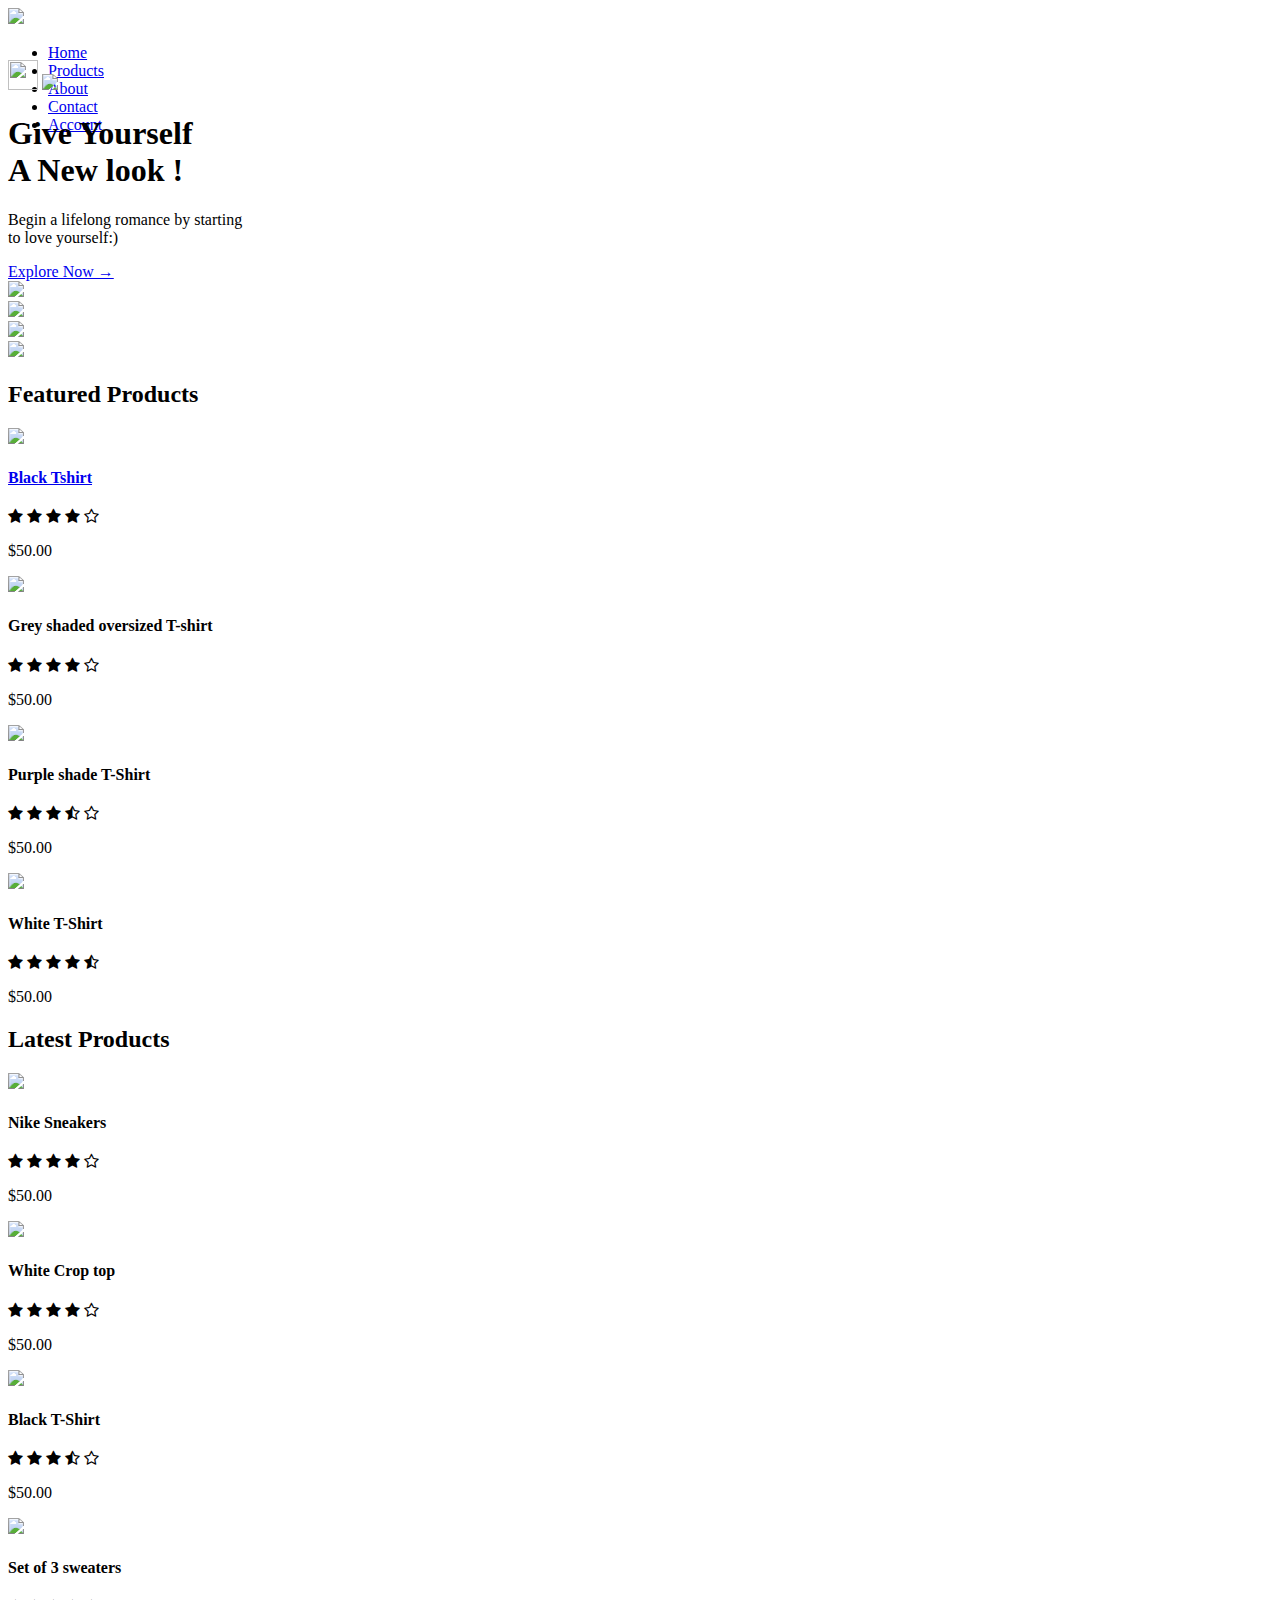
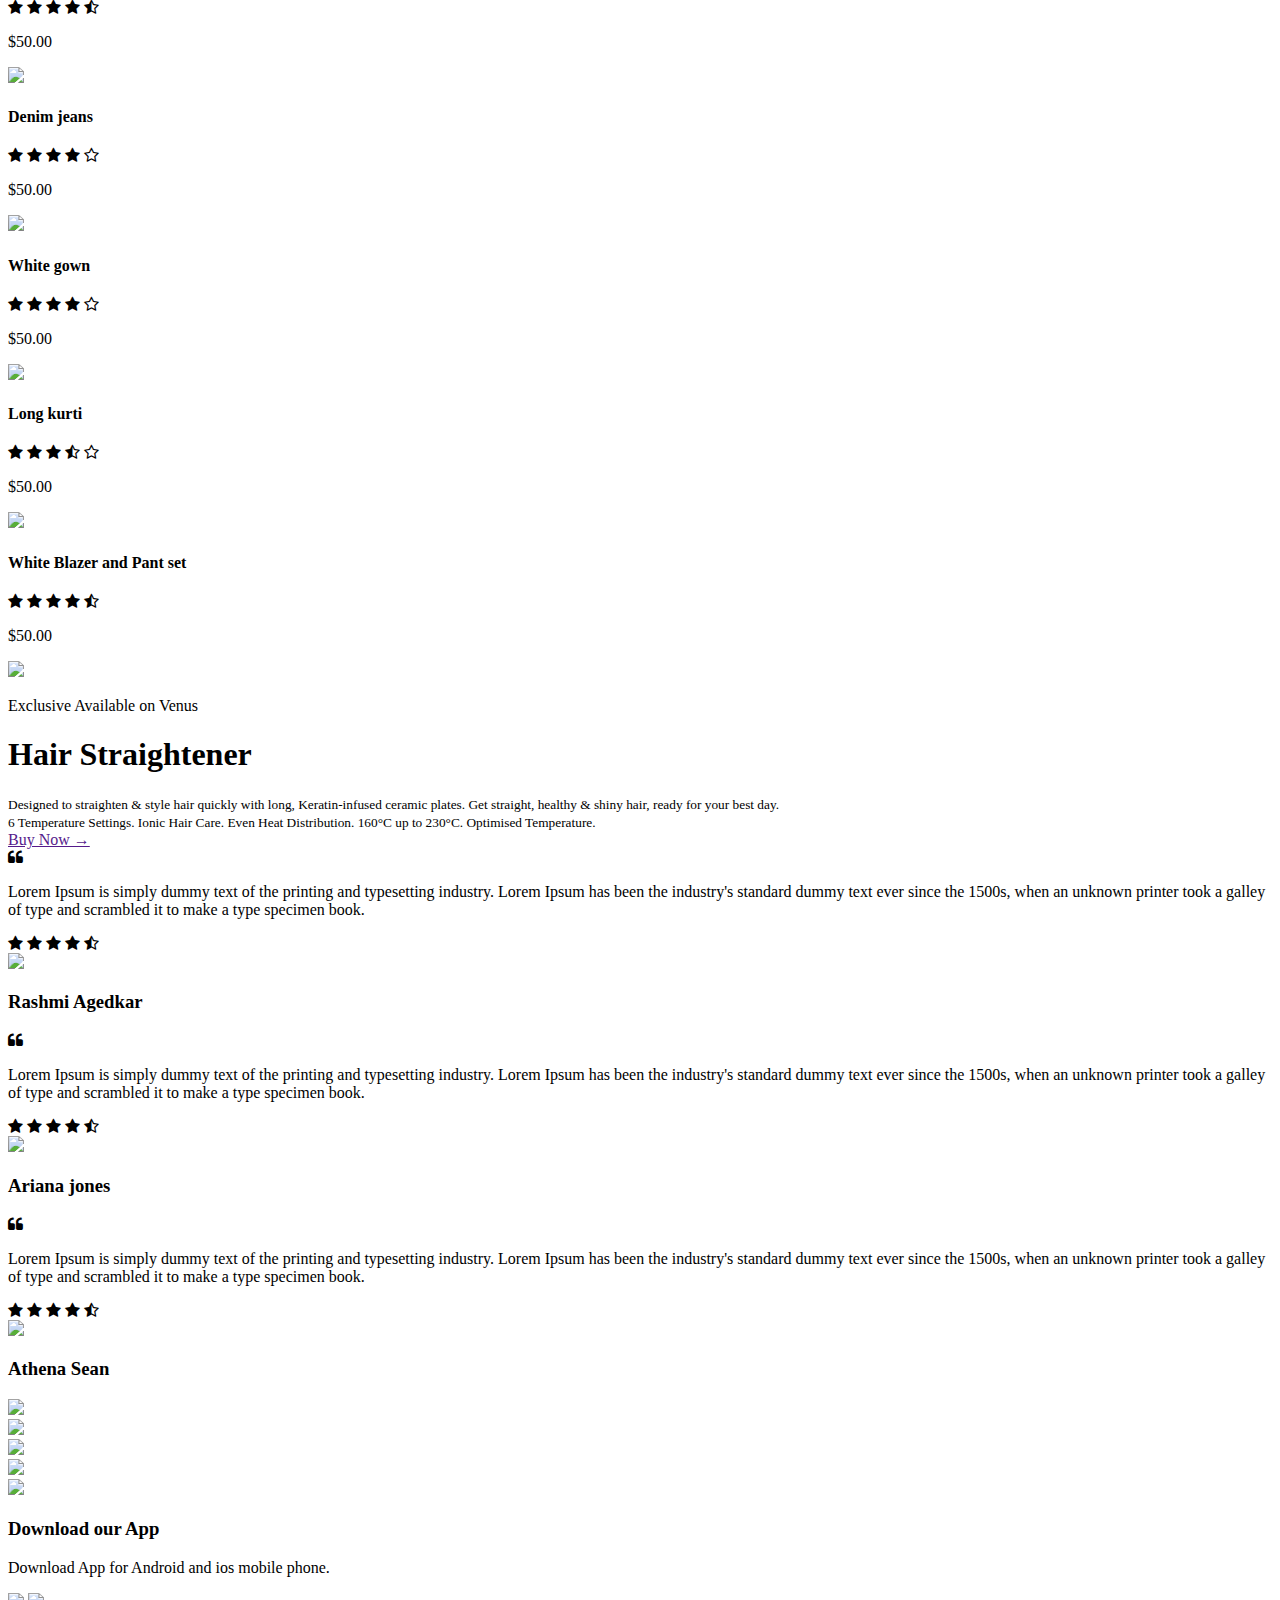
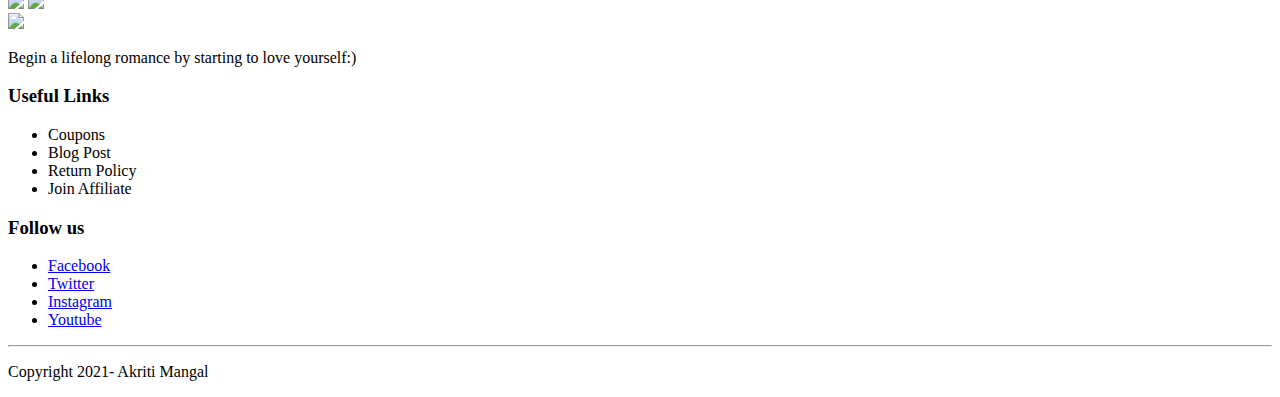
==== index.html @ b53c269f "initial commit" ====
<!DOCTYPE html>
<html lang="en">

<head>
    <meta charset="UTF-8">
    <meta name="viewport" content="width=device-width, initial-scale=1.0">
    <title>VENUS</title>
    <link rel="stylesheet" href="D:\PRO1\style.css">
    <link href="https://fonts.googleapis.com/css2?family=Poppins:wght@300;400;500;600;700&display=swap" rel="stylesheet">
    <link rel="stylesheet" href="https://stackpath.bootstrapcdn.com/font-awesome/4.7.0/css/font-awesome.min.css">
</head>

<body>
    <!-- header section start -->
    <div class="header">
        <div class="container">
            <div class="navbar">
                <div class="logo">
                    <a href="D:\PRO1\index.html"><img src="D:\PRO1\images\logo.png" width="125px"></a>
                </div>
                <nav>
                    <ul id="MenuItems">
                        <li><a href="D:\PRO1\index.html">Home</a></li>
                        <li><a href="D:\PRO1\products.html">Products</a></li>
                        <li><a href="D:\PRO1\about.html">About</a></li>
                        <li><a href="D:\PRO1\contact.html">Contact</a></li>
                        <li><a href="D:\PRO1\account.html">Account</a></li>
                    </ul>
                </nav>
                <a href="D:\PRO1\cart.html"><img src="D:\PRO1\images\cart.png" width="30px" height="30px"></a>
                <img src="D:\PRO1\images\menu.png" class="menu-icon" onclick="menutoggle()">

            </div>

            <div class="row">
                <div class="col-2">
                    <h1>Give Yourself<br>A New look !</h1>
                    <p>Begin a lifelong romance by starting<br> to love yourself:)</p>
                    <a href="D:\PRO1\products.html" class="btn">Explore Now &#8594;</a>
                </div>
                <div class="col-2">
                    <img src="D:\PRO1\images\image1.png">
                </div>
            </div>
        </div>
    </div>

    <!-------------------- featured categories ---------------->
    <div class="categories">
        <div class="small-container">
            <div class="row">
                <div class="col-3">
                    <img src="D:\PRO1\images\cat1.jfif">
                </div>
                <div class="col-3">
                    <img src="D:\PRO1\images\cat2.jfif">
                </div>
                <div class="col-3">
                    <img src="D:\PRO1\images\cat4.png">
                </div>
            </div>
        </div>
    </div>

    <!-------------------- featured products ---------------->
    <div class="small-container">
        <h2 class="title">Featured Products</h2>
        <div class="row">
            <div class="col-4">
                <a href="D:\PRO1\products-details.html"><img src="D:\PRO1\images\pro1.jfif"></a>
                <a href="D:\PRO1\products-details.html">
                    <h4>Black Tshirt </h4>
                </a>
                <div class="rating">
                    <i class="fa fa-star"></i>
                    <i class="fa fa-star"></i>
                    <i class="fa fa-star"></i>
                    <i class="fa fa-star"></i>
                    <i class="fa fa-star-o"></i>
                </div>
                <p>$50.00</p>
            </div>

            <div class="col-4">
                <img src="D:\PRO1\images\pro2.jfif">
                <h4>Grey shaded oversized T-shirt</h4>
                <div class="rating">
                    <i class="fa fa-star"></i>
                    <i class="fa fa-star"></i>
                    <i class="fa fa-star"></i>
                    <i class="fa fa-star"></i>
                    <i class="fa fa-star-o"></i>
                </div>
                <p>$50.00</p>
            </div>

            <div class="col-4">
                <img src="D:\PRO1\images\pro3.jpg">
                <h4>Purple shade T-Shirt</h4>
                <div class="rating">
                    <i class="fa fa-star"></i>
                    <i class="fa fa-star"></i>
                    <i class="fa fa-star"></i>
                    <i class="fa fa-star-half-o"></i>
                    <i class="fa fa-star-o"></i>
                </div>
                <p>$50.00</p>
            </div>

            <div class="col-4">
                <img src="D:\PRO1\images\pro4.jfif">
                <h4>White T-Shirt</h4>
                <div class="rating">
                    <i class="fa fa-star"></i>
                    <i class="fa fa-star"></i>
                    <i class="fa fa-star"></i>
                    <i class="fa fa-star"></i>
                    <i class="fa fa-star-half-o"></i>
                </div>
                <p>$50.00</p>
            </div>
        </div>

        <h2 class="title">Latest Products</h2>
        <div class="row">
            <div class="col-4">
                <img src="D:\PRO1\images\pro5.jfif">
                <h4>Nike Sneakers</h4>
                <div class="rating">
                    <i class="fa fa-star"></i>
                    <i class="fa fa-star"></i>
                    <i class="fa fa-star"></i>
                    <i class="fa fa-star"></i>
                    <i class="fa fa-star-o"></i>
                </div>
                <p>$50.00</p>
            </div>

            <div class="col-4">
                <img src="D:\PRO1\images\pro6.jfif">
                <h4>White Crop top</h4>
                <div class="rating">
                    <i class="fa fa-star"></i>
                    <i class="fa fa-star"></i>
                    <i class="fa fa-star"></i>
                    <i class="fa fa-star"></i>
                    <i class="fa fa-star-o"></i>
                </div>
                <p>$50.00</p>
            </div>

            <div class="col-4">
                <img src="D:\PRO1\images\pro7.jfif">
                <h4>Black T-Shirt</h4>
                <div class="rating">
                    <i class="fa fa-star"></i>
                    <i class="fa fa-star"></i>
                    <i class="fa fa-star"></i>
                    <i class="fa fa-star-half-o"></i>
                    <i class="fa fa-star-o"></i>
                </div>
                <p>$50.00</p>
            </div>

            <div class="col-4">
                <img src="D:\PRO1\images\pro12.jpg">
                <h4>Set of 3 sweaters</h4>

                <div class="rating">
                    <i class="fa fa-star"></i>
                    <i class="fa fa-star"></i>
                    <i class="fa fa-star"></i>
                    <i class="fa fa-star"></i>
                    <i class="fa fa-star-half-o"></i>
                </div>
                <p>$50.00</p>
            </div>
        </div>
        <div class="row">
            <div class="col-4">
                <img src="D:\PRO1\images\pro9.jfif">
                <h4>Denim jeans</h4>
                <div class="rating">
                    <i class="fa fa-star"></i>
                    <i class="fa fa-star"></i>
                    <i class="fa fa-star"></i>
                    <i class="fa fa-star"></i>
                    <i class="fa fa-star-o"></i>
                </div>
                <p>$50.00</p>
            </div>

            <div class="col-4">
                <img src="D:\PRO1\images\pro10.jfif">
                <h4>White gown</h4>
                <div class="rating">
                    <i class="fa fa-star"></i>
                    <i class="fa fa-star"></i>
                    <i class="fa fa-star"></i>
                    <i class="fa fa-star"></i>
                    <i class="fa fa-star-o"></i>
                </div>
                <p>$50.00</p>
            </div>

            <div class="col-4">
                <img src="D:\PRO1\images\pro11.png">
                <h4>Long kurti</h4>
                <div class="rating">
                    <i class="fa fa-star"></i>
                    <i class="fa fa-star"></i>
                    <i class="fa fa-star"></i>
                    <i class="fa fa-star-half-o"></i>
                    <i class="fa fa-star-o"></i>
                </div>
                <p>$50.00</p>
            </div>

            <div class="col-4">
                <img src="D:\PRO1\images\pro8.jfif">
                <h4>White Blazer and Pant set</h4>

                <div class="rating">
                    <i class="fa fa-star"></i>
                    <i class="fa fa-star"></i>
                    <i class="fa fa-star"></i>
                    <i class="fa fa-star"></i>
                    <i class="fa fa-star-half-o"></i>
                </div>
                <p>$50.00</p>
            </div>
        </div>

    </div>

    <!-- -------------offer----------- -->
    <div class="offer">
        <div class="small-container">
            <div class="row">
                <div class="col-2">
                    <img src="D:\PRO1\images\exclusive.jfif" class="offer-img">
                </div>
                <div class="col-2">
                    <p>Exclusive Available on Venus</p>
                    <h1>Hair Straightener </h1>
                    <small>Designed to straighten & style hair quickly with long, Keratin-infused ceramic plates. Get straight, healthy & shiny hair, ready for your best day.<br> 6 Temperature Settings. Ionic Hair Care. Even Heat Distribution. 160°C up to 230°C. Optimised Temperature.</small>
                    <br>
                    <a href="" class="btn">Buy Now &#8594;</a>
                </div>
            </div>
        </div>
    </div>

    <!-- -------------- testimonial -------------  -->
    <div class="testimonial">
        <div class="small-container">
            <div class="row">
                <div class="col-3">
                    <i class="fa fa-quote-left"></i>
                    <p>Lorem Ipsum is simply dummy text of the printing and typesetting industry. Lorem Ipsum has been the industry's standard dummy text ever since the 1500s, when an unknown printer took a galley of type and scrambled it to make a type
                        specimen book.</p>
                    <div class="rating">
                        <i class="fa fa-star"></i>
                        <i class="fa fa-star"></i>
                        <i class="fa fa-star"></i>
                        <i class="fa fa-star"></i>
                        <i class="fa fa-star-half-o"></i>
                    </div>
                    <img src="D:\PRO1\images\user-1.jpg">
                    <h3>Rashmi Agedkar</h3>
                </div>

                <div class="col-3">
                    <i class="fa fa-quote-left"></i>
                    <p>Lorem Ipsum is simply dummy text of the printing and typesetting industry. Lorem Ipsum has been the industry's standard dummy text ever since the 1500s, when an unknown printer took a galley of type and scrambled it to make a type
                        specimen book.</p>
                    <div class="rating">
                        <i class="fa fa-star"></i>
                        <i class="fa fa-star"></i>
                        <i class="fa fa-star"></i>
                        <i class="fa fa-star"></i>
                        <i class="fa fa-star-half-o"></i>
                    </div>
                    <img src="D:\PRO1\images\user-2.jpg">
                    <h3>Ariana jones</h3>
                </div>

                <div class="col-3">
                    <i class="fa fa-quote-left"></i>
                    <p>Lorem Ipsum is simply dummy text of the printing and typesetting industry. Lorem Ipsum has been the industry's standard dummy text ever since the 1500s, when an unknown printer took a galley of type and scrambled it to make a type
                        specimen book.</p>
                    <div class="rating">
                        <i class="fa fa-star"></i>
                        <i class="fa fa-star"></i>
                        <i class="fa fa-star"></i>
                        <i class="fa fa-star"></i>
                        <i class="fa fa-star-half-o"></i>
                    </div>
                    <img src="D:\PRO1\images\user-3.jpg">
                    <h3>Athena Sean </h3>
                </div>

            </div>
        </div>
    </div>

    <!-- -------------- brands --------------  -->
    <div class="brands">
        <div class="small-container">
            <div class="row">
                <div class="col-5">
                    <img src="D:\PRO1\images\fendi.png">
                </div>
                <div class="col-5">
                    <img src="D:\PRO1\images\gucci.png">
                </div>
                <div class="col-5">
                    <img src="D:\PRO1\images\versace.png">
                </div>
                <div class="col-5">
                    <img src="D:\PRO1\images\nike.png">
                </div>
                <div class="col-5">
                    <img src="D:\PRO1\images\khaadi.png">
                </div>
            </div>
        </div>
    </div>

    <!-- ------------------ footer ----------------  -->
    <div class="footer">
        <div class="container">
            <div class="row">
                <div class="footer-col-1">
                    <h3>Download our App</h3>
                    <p>Download App for Android and ios mobile phone.</p>
                    <div class="app-logo">
                        <a href="https://play.google.com/store"><img src="D:\PRO1\images\play-store.png"></a>
                        <a href="https://www.apple.com/in/app-store/"><img src="D:\PRO1\images\app-store.png"></a>
                    </div>
                </div>
                <div class="footer-col-2">
                    <img src="D:\PRO1\images\logo.png">
                    <p>Begin a lifelong romance by starting to love yourself:)</p>
                </div>
                <div class="footer-col-3">
                    <h3>Useful Links</h3>
                    <ul>
                        <li>Coupons</li>
                        <li>Blog Post</li>
                        <li>Return Policy</li>
                        <li>Join Affiliate</li>
                    </ul>
                </div>
                <div class="footer-col-4">
                    <h3>Follow us</h3>
                    <ul>
                        <li><a href="https://www.facebook.com/">Facebook</a></li>
                        <li><a href="https://twitter.com/">Twitter</a></li>
                        <li><a href=" https://www.instagram.com/?hl=en">Instagram</a></li>
                        <li><a href="https://www.youtube.com/">Youtube</a></li>
                    </ul>
                </div>
            </div>
            <hr>
            <p class="copyright"> Copyright 2021- Akriti Mangal</p>
        </div>
    </div>

    <!-- ------------ js for toggle menu -----------  -->
    <script>
        var MenuItems = document.getElementById("MenuItems");
        MenuItems.style.maxHeight = "0px";

        function menutoggle() {
            if (MenuItems.style.maxHeight == "0px") {
                MenuItems.style.maxHeight = "200px";
            } else {
                MenuItems.style.maxHeight = "0px";
            }
        }
    </script>
</body>

</html>
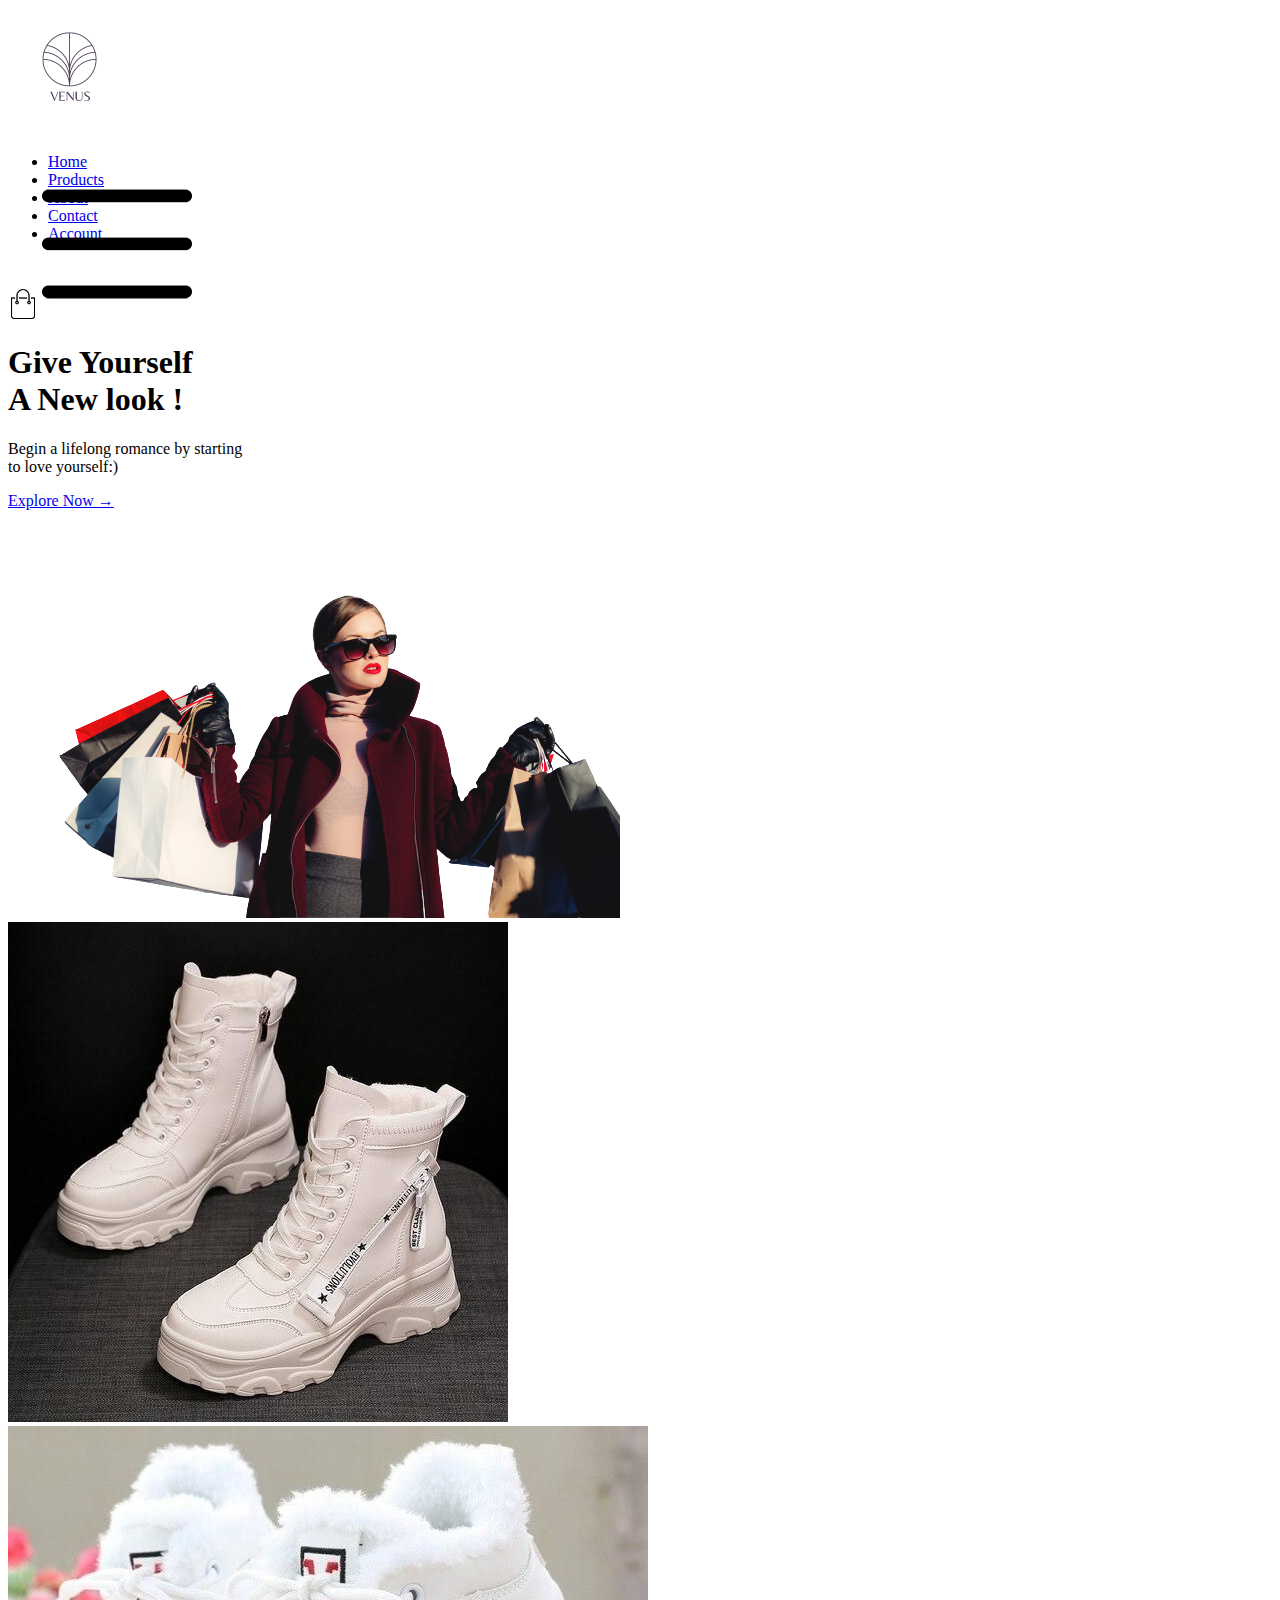
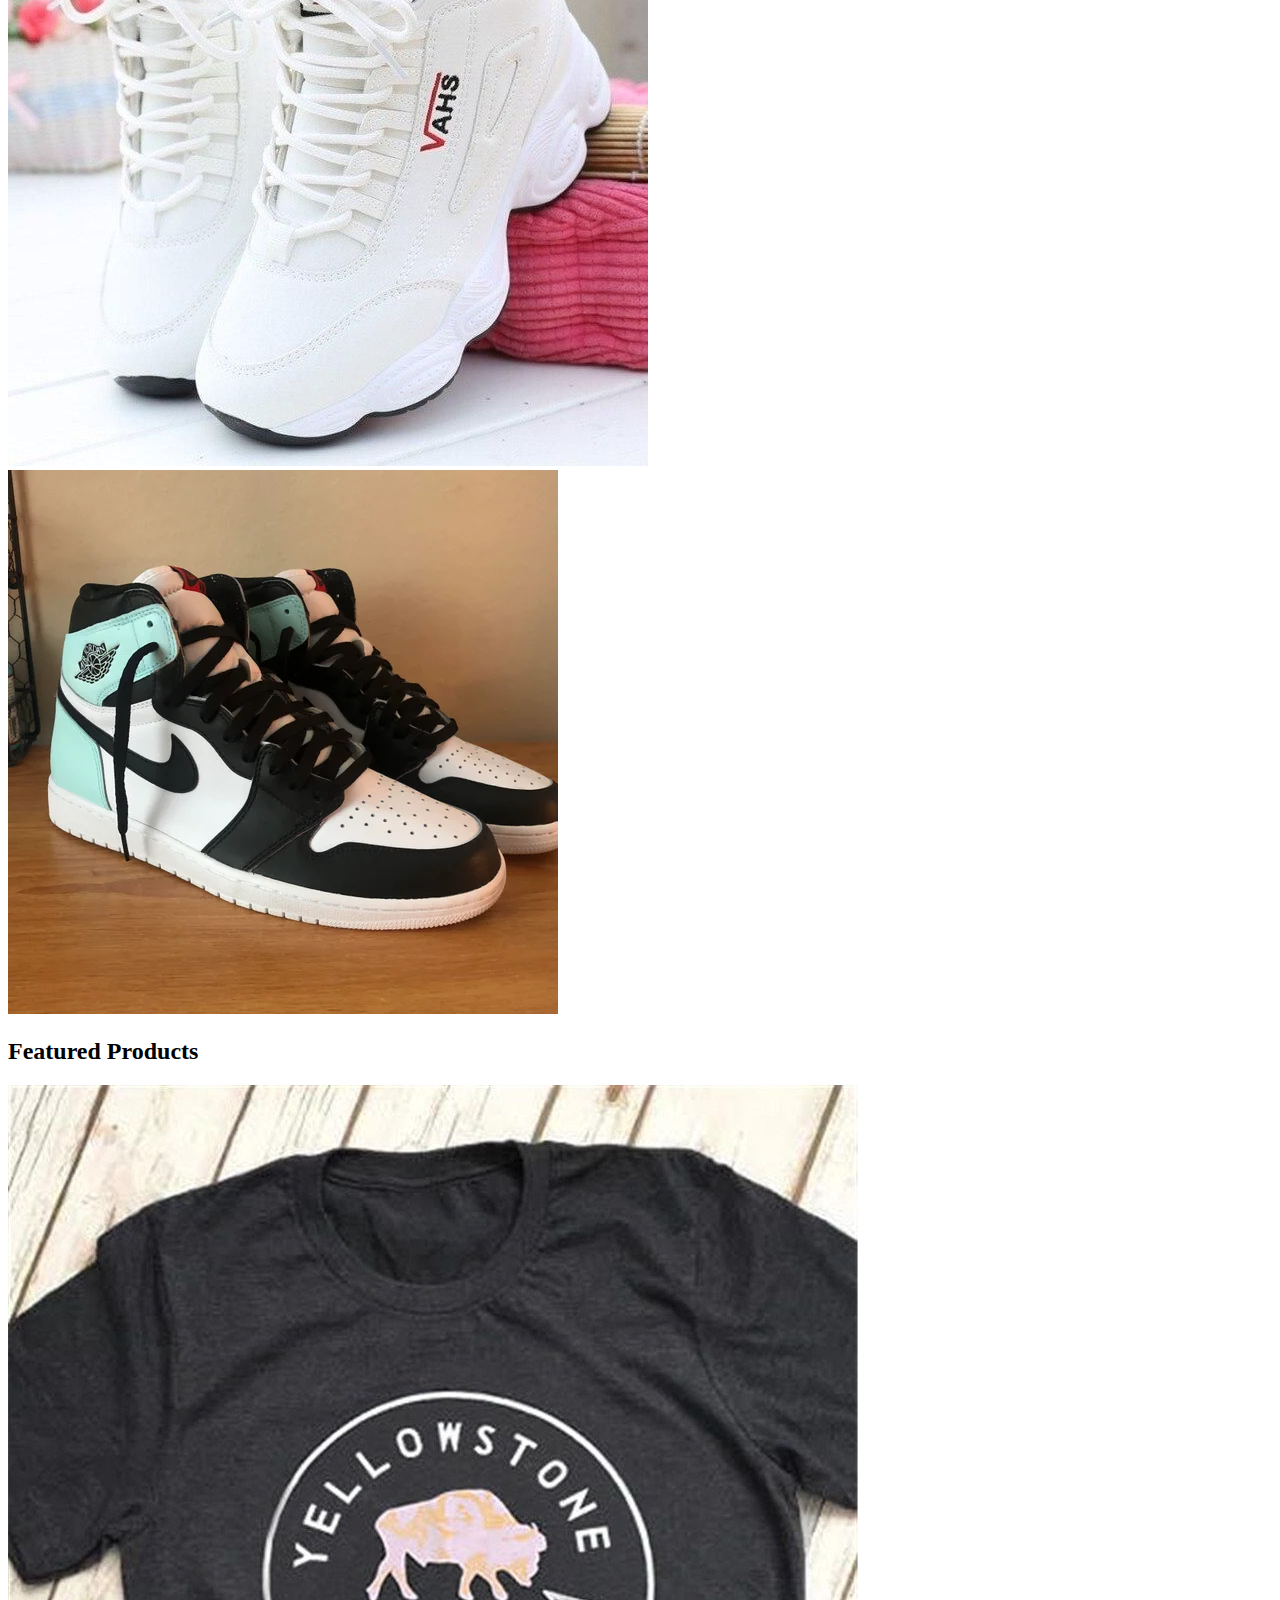
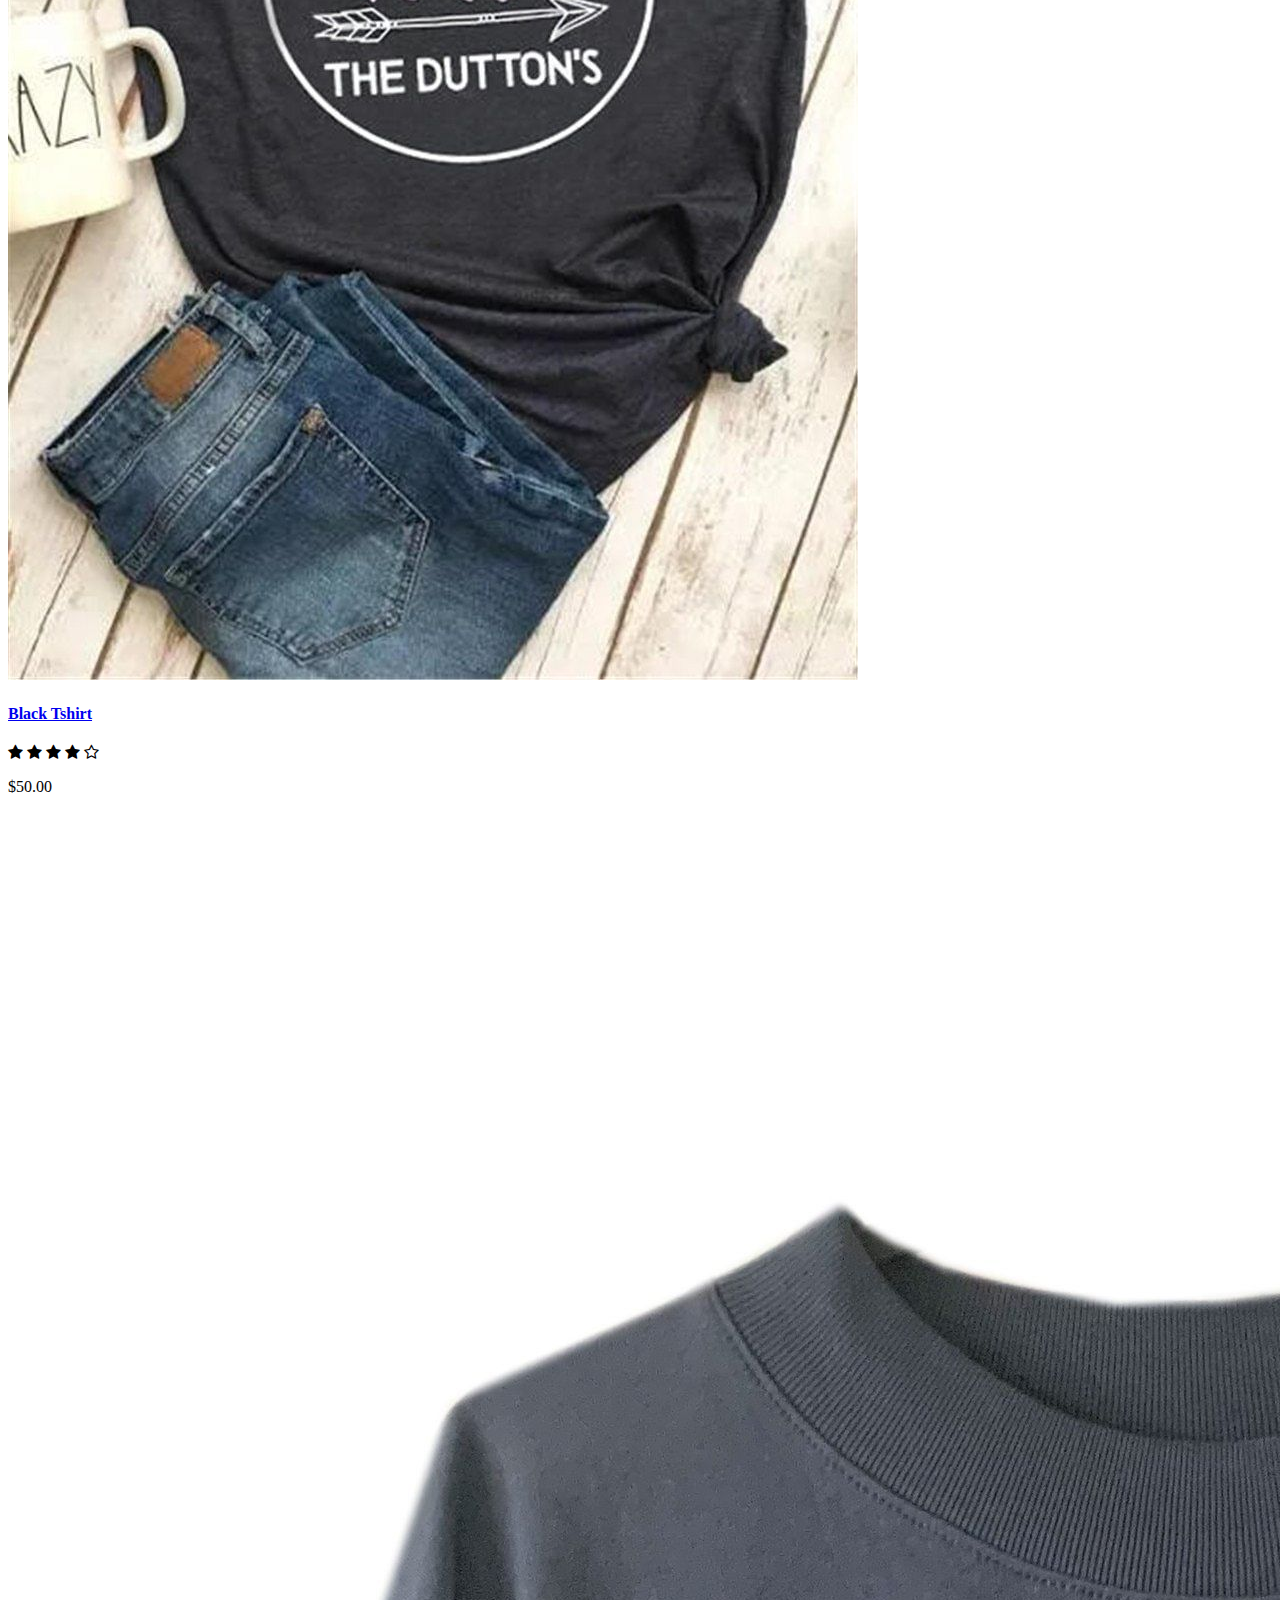
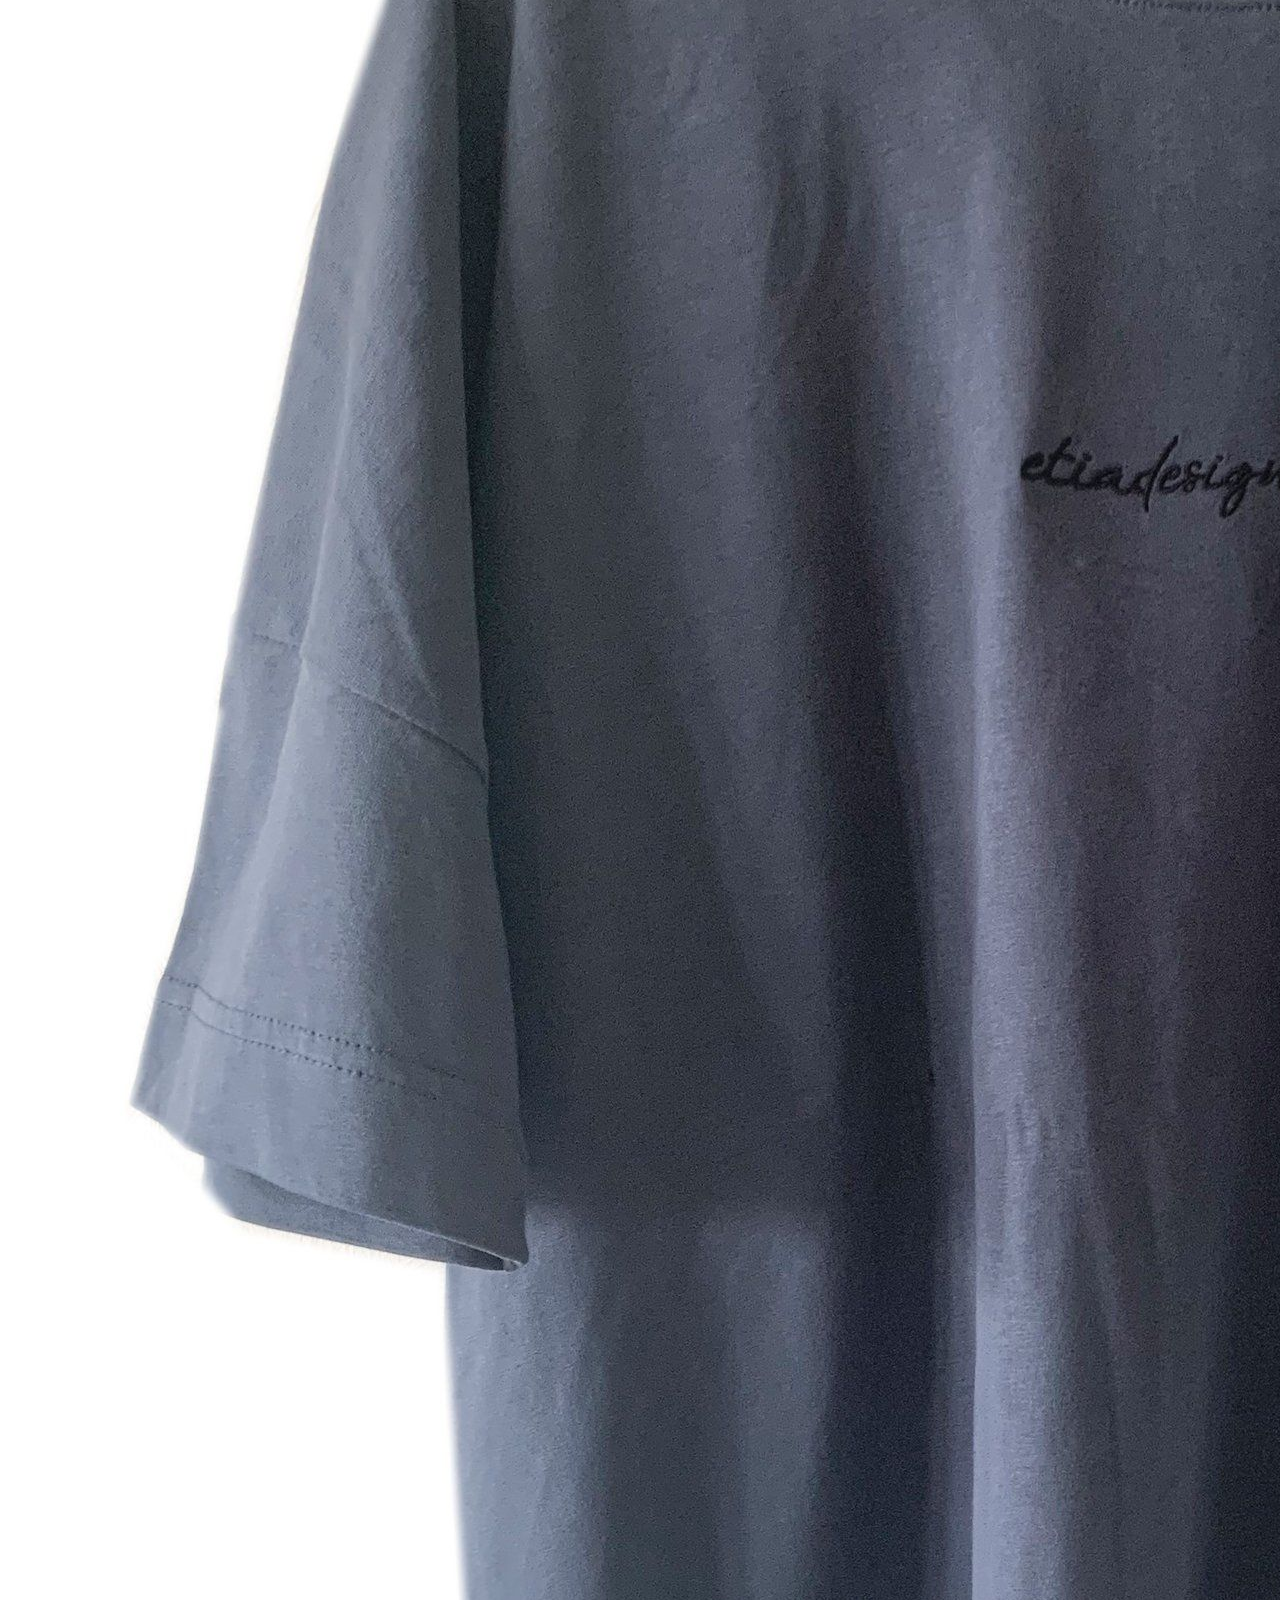
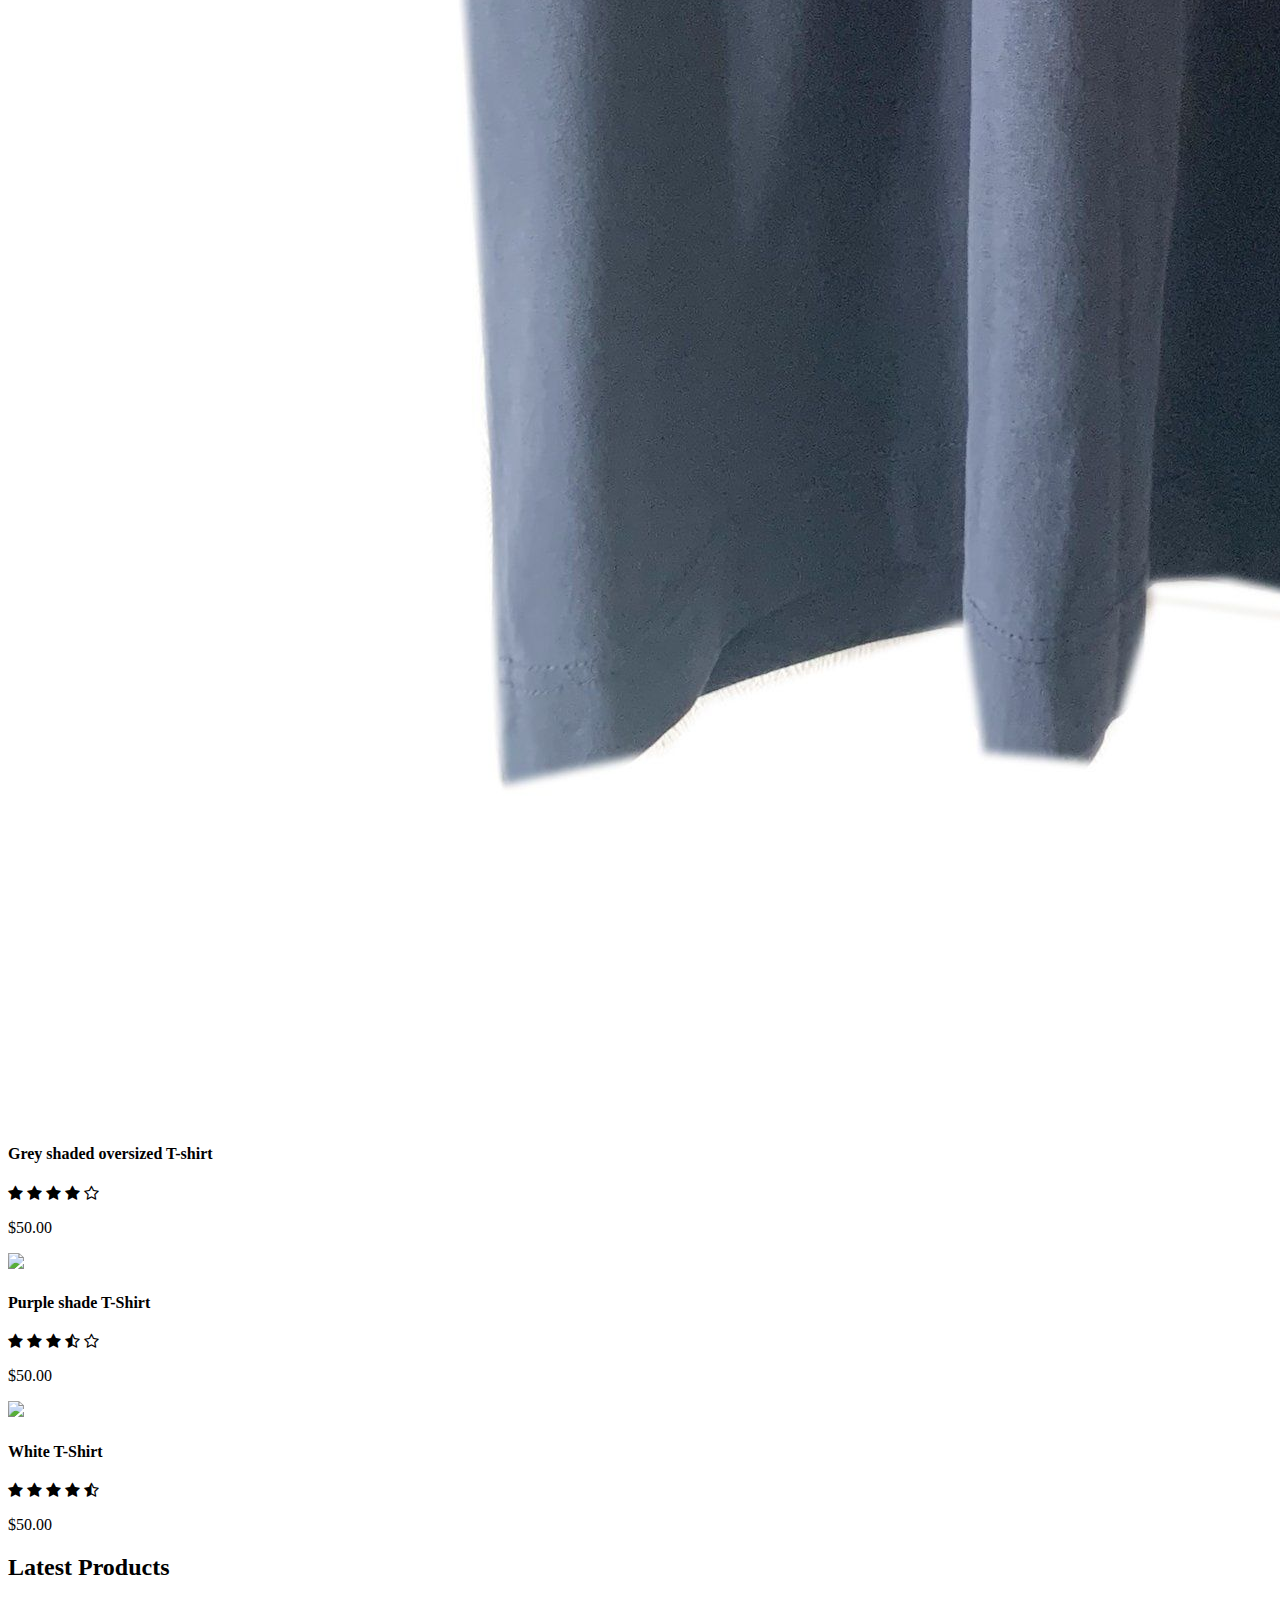
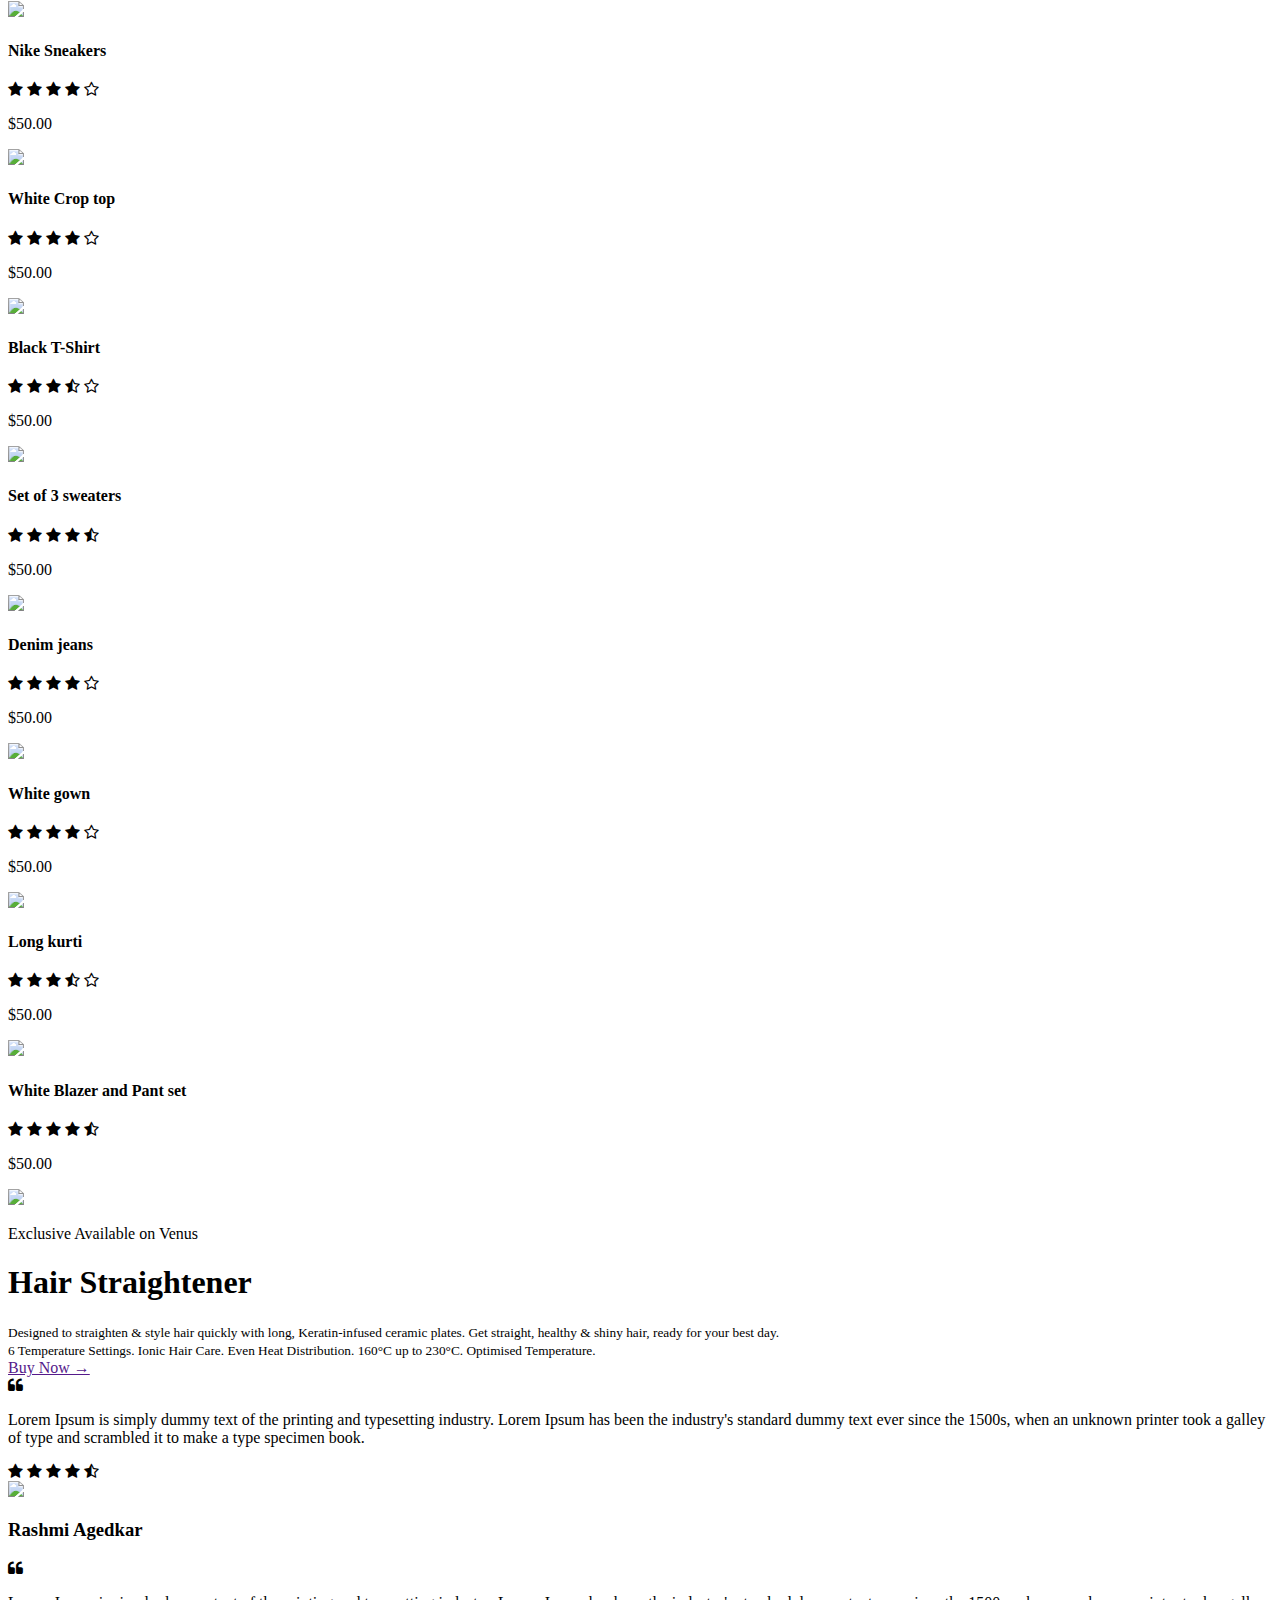
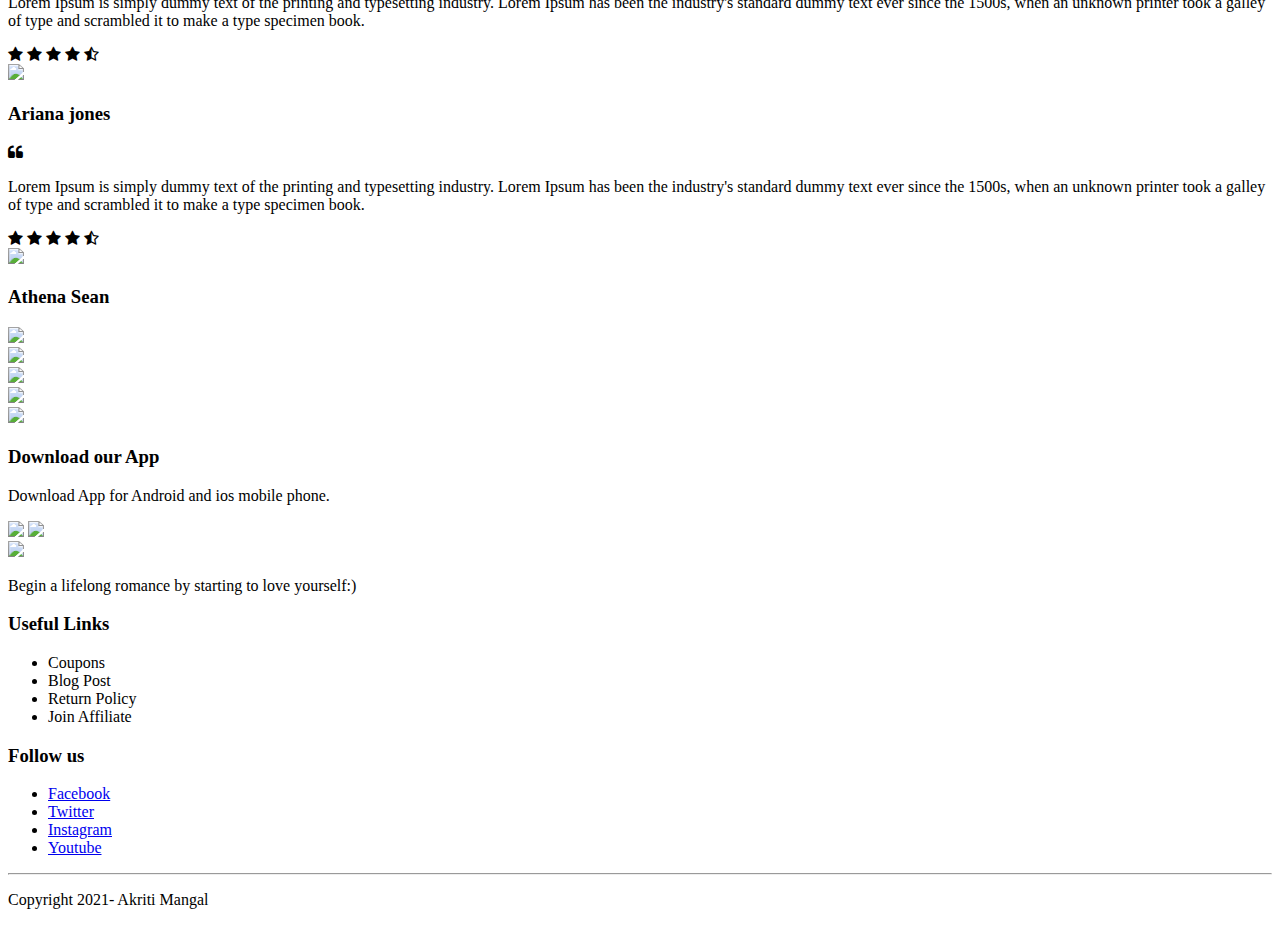
==== commit 433d0557: "Update index.html" ====
--- a/index.html
+++ b/index.html
@@ -16,19 +16,19 @@
         <div class="container">
             <div class="navbar">
                 <div class="logo">
-                    <a href="D:\PRO1\index.html"><img src="D:\PRO1\images\logo.png" width="125px"></a>
+                    <a href="index.html"><img src="images\logo.png" width="125px"></a>
                 </div>
                 <nav>
                     <ul id="MenuItems">
-                        <li><a href="D:\PRO1\index.html">Home</a></li>
-                        <li><a href="D:\PRO1\products.html">Products</a></li>
-                        <li><a href="D:\PRO1\about.html">About</a></li>
-                        <li><a href="D:\PRO1\contact.html">Contact</a></li>
-                        <li><a href="D:\PRO1\account.html">Account</a></li>
+                        <li><a href="index.html">Home</a></li>
+                        <li><a href="products.html">Products</a></li>
+                        <li><a href="about.html">About</a></li>
+                        <li><a href="contact.html">Contact</a></li>
+                        <li><a href="account.html">Account</a></li>
                     </ul>
                 </nav>
-                <a href="D:\PRO1\cart.html"><img src="D:\PRO1\images\cart.png" width="30px" height="30px"></a>
-                <img src="D:\PRO1\images\menu.png" class="menu-icon" onclick="menutoggle()">
+                <a href="cart.html"><img src="images\cart.png" width="30px" height="30px"></a>
+                <img src="images\menu.png" class="menu-icon" onclick="menutoggle()">
 
             </div>
 
@@ -36,10 +36,10 @@
                 <div class="col-2">
                     <h1>Give Yourself<br>A New look !</h1>
                     <p>Begin a lifelong romance by starting<br> to love yourself:)</p>
-                    <a href="D:\PRO1\products.html" class="btn">Explore Now &#8594;</a>
+                    <a href="products.html" class="btn">Explore Now &#8594;</a>
                 </div>
                 <div class="col-2">
-                    <img src="D:\PRO1\images\image1.png">
+                    <img src="images\image1.png">
                 </div>
             </div>
         </div>
@@ -50,13 +50,13 @@
         <div class="small-container">
             <div class="row">
                 <div class="col-3">
-                    <img src="D:\PRO1\images\cat1.jfif">
-                </div>
-                <div class="col-3">
-                    <img src="D:\PRO1\images\cat2.jfif">
-                </div>
-                <div class="col-3">
-                    <img src="D:\PRO1\images\cat4.png">
+                    <img src="images\cat1.jfif">
+                </div>
+                <div class="col-3">
+                    <img src="images\cat2.jfif">
+                </div>
+                <div class="col-3">
+                    <img src="images\cat4.png">
                 </div>
             </div>
         </div>
@@ -67,8 +67,8 @@
         <h2 class="title">Featured Products</h2>
         <div class="row">
             <div class="col-4">
-                <a href="D:\PRO1\products-details.html"><img src="D:\PRO1\images\pro1.jfif"></a>
-                <a href="D:\PRO1\products-details.html">
+                <a href="products-details.html"><img src="images\pro1.jfif"></a>
+                <a href="products-details.html">
                     <h4>Black Tshirt </h4>
                 </a>
                 <div class="rating">
@@ -82,7 +82,7 @@
             </div>
 
             <div class="col-4">
-                <img src="D:\PRO1\images\pro2.jfif">
+                <img src="images\pro2.jfif">
                 <h4>Grey shaded oversized T-shirt</h4>
                 <div class="rating">
                     <i class="fa fa-star"></i>
@@ -382,4 +382,4 @@
     </script>
 </body>
 
-</html>+</html>
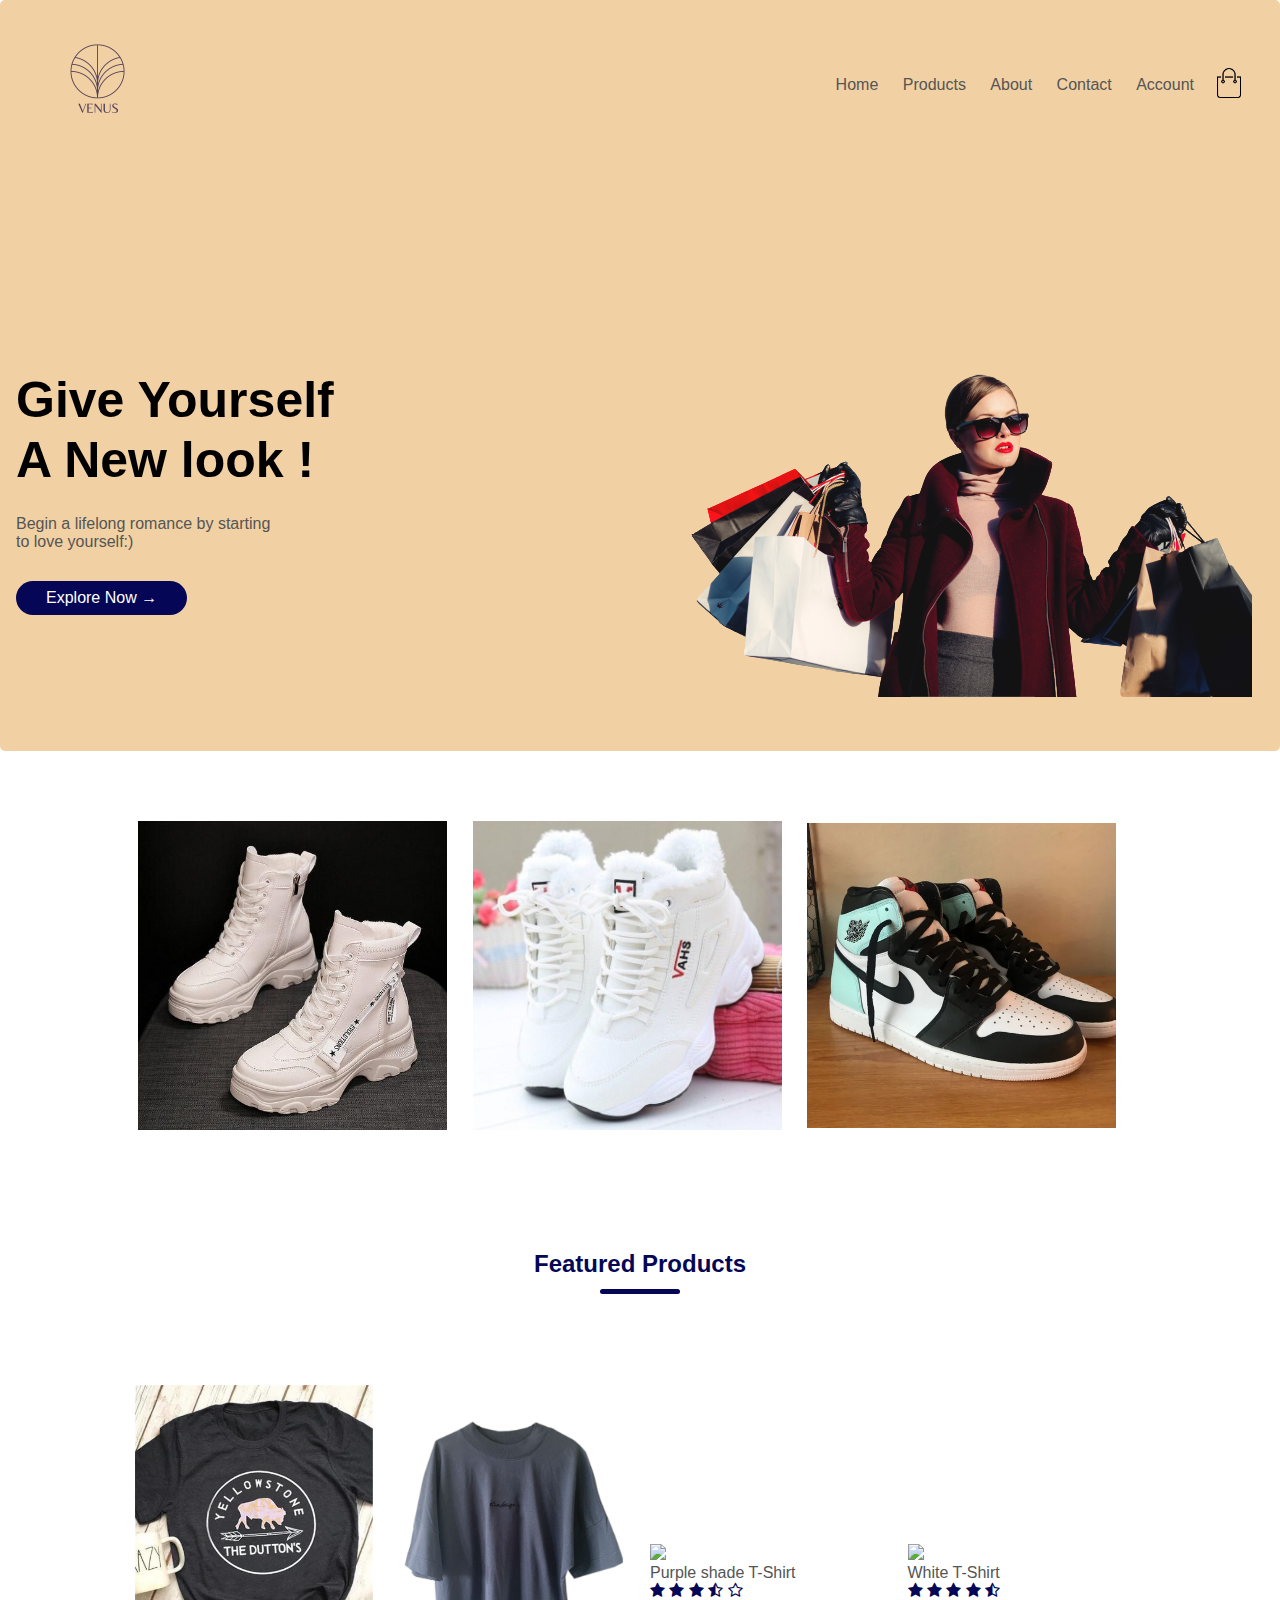
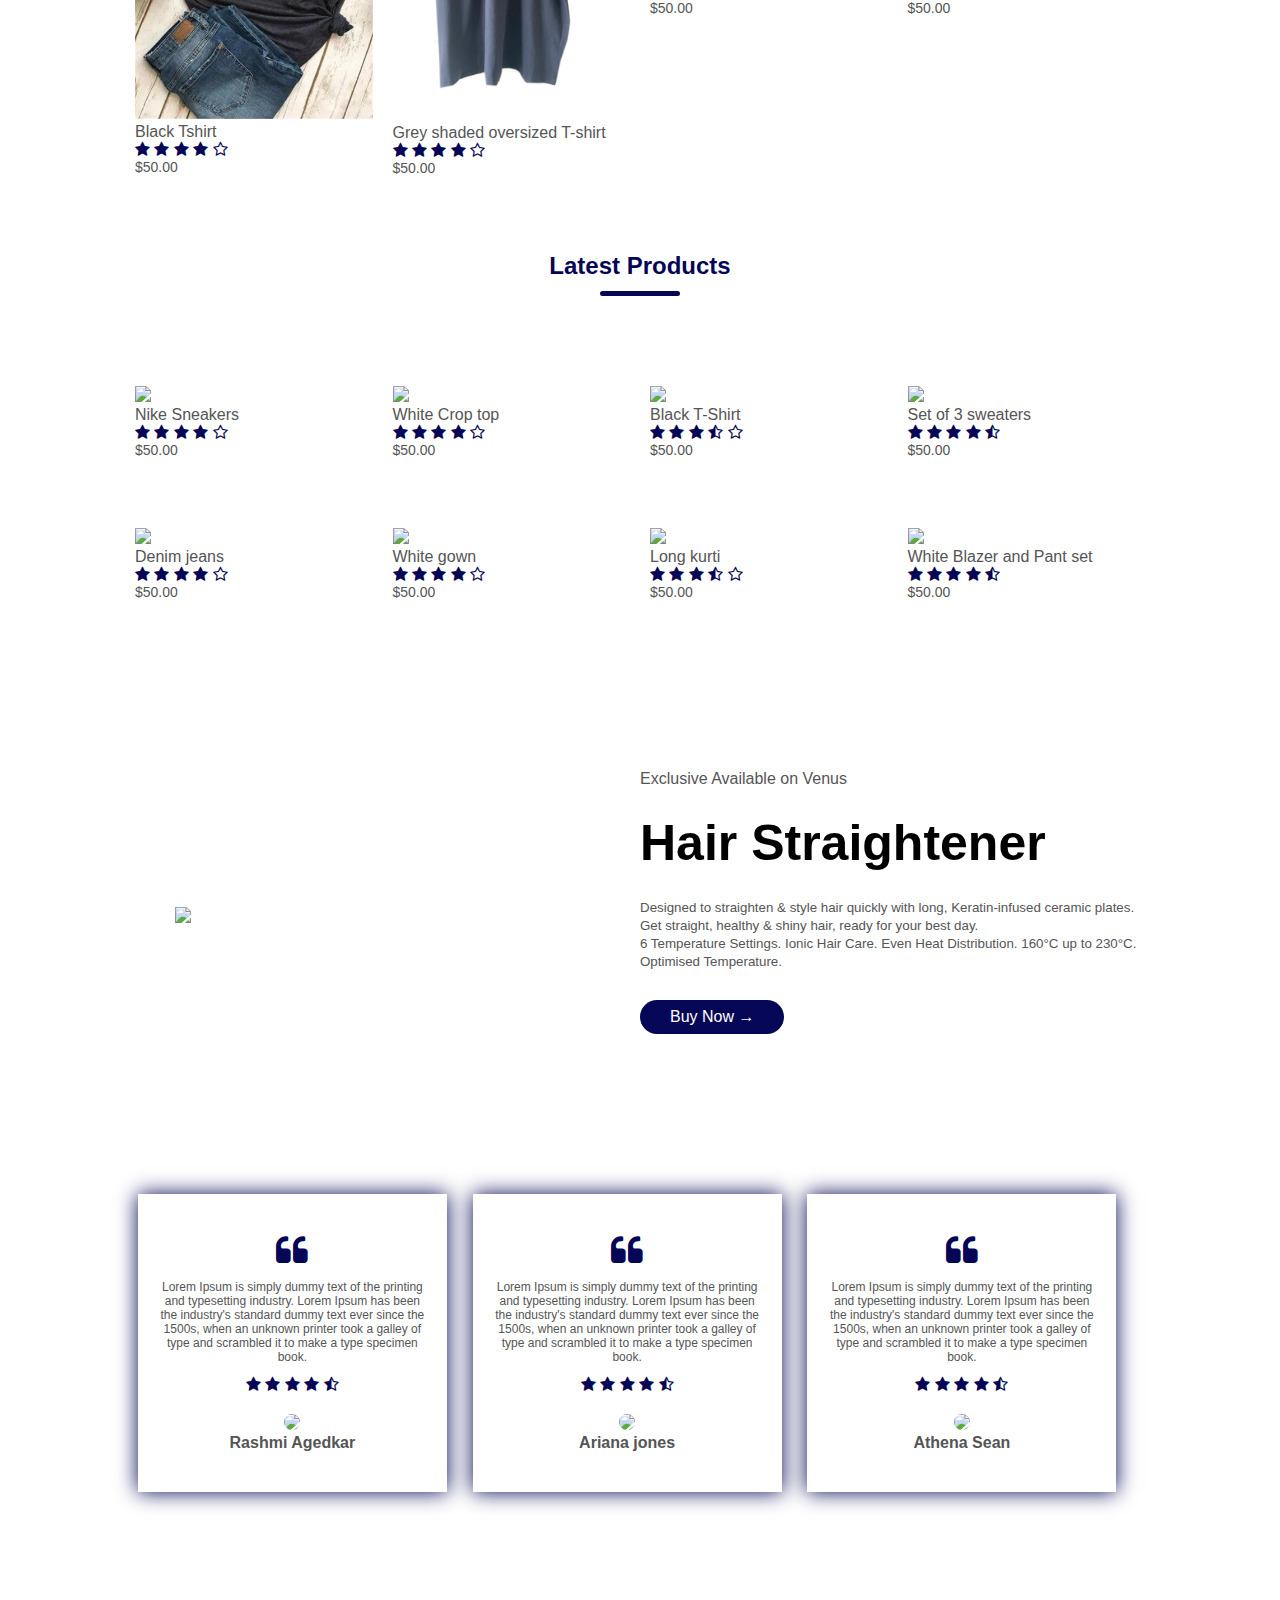
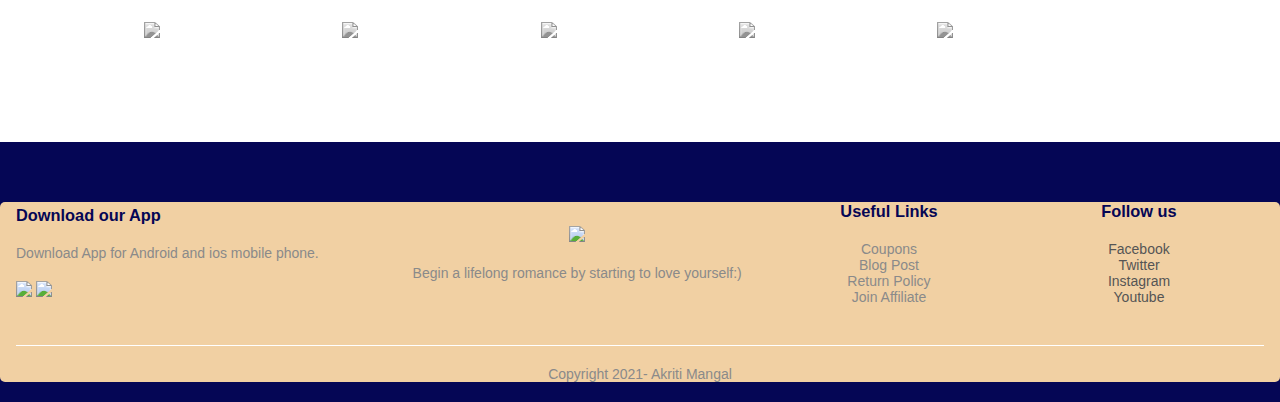
==== commit 0312b5c8: "Update index.html" ====
--- a/index.html
+++ b/index.html
@@ -5,7 +5,7 @@
     <meta charset="UTF-8">
     <meta name="viewport" content="width=device-width, initial-scale=1.0">
     <title>VENUS</title>
-    <link rel="stylesheet" href="D:\PRO1\style.css">
+    <link rel="stylesheet" href="style.css">
     <link href="https://fonts.googleapis.com/css2?family=Poppins:wght@300;400;500;600;700&display=swap" rel="stylesheet">
     <link rel="stylesheet" href="https://stackpath.bootstrapcdn.com/font-awesome/4.7.0/css/font-awesome.min.css">
 </head>
--- a/style.css
+++ b/style.css
@@ -0,0 +1,787 @@
+/* {
+    margin: 0;
+    padding: 0;
+    box-sizing: border-box;
+}
+
+.navbar {
+    display: flex;
+    align-items: center;
+    padding: 20px;
+}
+
+nav {
+    flex: 1;
+    text-align: right;
+}
+
+nav ul li {
+    display: inline-block;
+    margin-right: 20px;
+}
+
+a {
+    text-decoration: none;
+    color: indigo;
+}
+
+p {
+    color: indigo;
+}
+
+.container {
+    max-width: 1300px;
+    margin-right: auto;
+    padding-left: 25px;
+    padding-right: 25px;
+}
+*/
+
+* {
+    margin: 0;
+    padding: 0;
+    box-sizing: border-box;
+}
+
+body {
+    font-family: 'Poppins', sans-serif;
+}
+
+:root {
+    --text-color: #555;
+    --text-color-2: #8a8a8a;
+    --highlight-color: #050655;
+    --dark-highlight-color: #050655;
+    --bg-color: #050655;
+}
+
+.navbar {
+    display: flex;
+    align-items: center;
+    padding: 20px;
+}
+
+nav {
+    flex: 1;
+    text-align: right;
+}
+
+nav ul {
+    display: inline-block;
+    list-style-type: none;
+}
+
+nav ul li {
+    display: inline-block;
+    margin-right: 20px;
+}
+
+a {
+    text-decoration: none;
+    color: var(--text-color);
+}
+
+p {
+    color: var(--text-color);
+}
+
+.container {
+    max-width: 1300px;
+    margin: auto;
+    padding-left: 25px;
+    padding-right: 25px;
+}
+
+.row {
+    display: flex;
+    align-items: center;
+    flex-wrap: wrap;
+    justify-content: space-around;
+}
+
+.col-2 {
+    flex-basis: 50%;
+    min-width: 300px;
+}
+
+.col-2 img {
+    max-width: 100%;
+    padding: 50px 0;
+}
+
+.col-2 h1 {
+    font-size: 50px;
+    line-height: 60px;
+    margin: 25px 0;
+}
+
+.btn {
+    display: inline-block;
+    background: var(--highlight-color);
+    color: white;
+    padding: 8px 30px;
+    margin: 30px 0;
+    border-radius: 30px;
+    transition: background 0.5;
+}
+
+.btn:hover {
+    background: var(--dark-highlight-color);
+}
+
+.header {
+    background: radial-gradient #050655, var(--bg-color);
+}
+
+.header .row {
+    margin-top: 70px;
+}
+
+.categories {
+    margin: 70px 0;
+}
+
+.col-3 {
+    flex-basis: 30%;
+    min-width: 250px;
+    margin-bottom: 30px;
+}
+
+.col-3 img {
+    width: 100%;
+}
+
+.small-container {
+    max-width: 1080px;
+    margin: auto;
+    padding-left: 25px;
+    padding-right: 25px;
+}
+
+.col-4 {
+    flex-basis: 25%;
+    padding: 10px;
+    min-width: 200px;
+    margin-bottom: 50px;
+    transition: transform 0.5s;
+}
+
+.col-4 img {
+    width: 100%;
+}
+
+.title {
+    text-align: center;
+    margin: 0 auto 80px;
+    position: relative;
+    line-height: 60px;
+    color: var(--text-color);
+}
+
+.title::after {
+    content: '';
+    background: var(--highlight-color);
+    width: 80px;
+    height: 5px;
+    border-radius: 5px;
+    position: absolute;
+    bottom: 0;
+    left: 50%;
+    transform: translate(-50%);
+}
+
+h4 {
+    color: var(--text-color);
+    font-weight: normal;
+}
+
+.col-4 p {
+    font-size: 14px;
+}
+
+.rating .fa {
+    color: var(--highlight-color);
+}
+
+.col-4:hover {
+    transform: translateY(-5px);
+}
+
+
+/* -----------offer------- */
+
+.offer {
+    background: radial-gradient#9157a8d7, var(--bg-color);
+    margin-top: 80px;
+    padding: 30px 0;
+}
+
+.col-2 .offer-img {
+    padding: 50px;
+}
+
+small {
+    color: var(--text-color);
+}
+
+
+/* -------------- testimonial --------------- */
+
+.testimonial {
+    padding-top: 100px;
+}
+
+.testimonial .col-3 {
+    text-align: center;
+    padding: 40px 20px;
+    box-shadow: 0 0 20px 0px #050655;
+    cursor: pointer;
+    transition: transform 0.5s;
+}
+
+.testimonial .col-3 img {
+    width: 50px;
+    margin-top: 20px;
+    border-radius: 50%;
+}
+
+.testimonial .col-3:hover {
+    transform: translateY(-10px);
+}
+
+.fa.fa-quote-left {
+    font-size: 34px;
+    color: var(--highlight-color);
+}
+
+.col-3 p {
+    font-size: 12px;
+    margin: 12px 0;
+    color: var(--text-color);
+}
+
+.testimonial .col-3 h3 {
+    font-weight: 600;
+    color: var(--text-color);
+    font-size: 16px;
+}
+
+
+/* ------------- brands --------------- */
+
+.brands {
+    margin: 100px auto;
+}
+
+.col-5 {
+    width: 160px;
+}
+
+.col-5 img {
+    width: 100%;
+    cursor: pointer;
+    filter: grayscale(100%);
+}
+
+.col-5 img:hover {
+    filter: grayscale(0%);
+}
+
+
+/* ---------------- footer------------ */
+
+.footer {
+    background: #050655;
+    color: var(--text-color-2);
+    font-size: 14px;
+    padding: 60px 0 20px;
+}
+
+.footer p {
+    color: var(--text-color-2);
+}
+
+.footer h3 {
+    color: #050655;
+    margin-bottom: 20px;
+}
+
+.footer-col-1,
+.footer-col-2,
+.footer-col-3,
+.footer-col-4 {
+    min-width: 250px;
+    margin-bottom: 20px;
+}
+
+.footer-col-1 {
+    flex-basis: 30%;
+}
+
+.footer-col-2 {
+    flex: 1;
+    text-align: center;
+}
+
+.footer-col-2 img {
+    width: 180px;
+    margin-bottom: 20px;
+}
+
+.footer-col-3,
+.footer-col-4 {
+    flex-basis: 12%;
+    text-align: center;
+}
+
+ul {
+    list-style-type: none;
+}
+
+.app-logo {
+    margin-top: 20px;
+}
+
+.app-logo img {
+    width: 120px;
+}
+
+.footer hr {
+    border: none;
+    background: white;
+    height: 1px;
+    margin: 20px 0;
+}
+
+.copyright {
+    text-align: center;
+}
+
+.menu-icon {
+    width: 28px;
+    margin-left: 20px;
+    display: none;
+}
+
+
+/* -------------- all products page -------------- */
+
+.row-2 {
+    justify-content: space-between;
+    margin: 100px auto 50px;
+}
+
+select {
+    border: 1px solid var(--highlight-color);
+    padding: 5px;
+}
+
+select:focus {
+    outline: none;
+}
+
+.page-btn {
+    margin: 0 auto 80px;
+}
+
+.page-btn span {
+    display: inline-block;
+    border: 1px solid var(--highlight-color);
+    margin-left: 10px;
+    width: 40px;
+    height: 40px;
+    text-align: center;
+    line-height: 40px;
+    cursor: pointer;
+}
+
+.page-btn span:hover {
+    background: var(--highlight-color);
+    color: #fff;
+}
+
+
+/* ----------------- single product  details --------------  */
+
+.single-product {
+    margin-top: 80px;
+}
+
+.single-product .col-2 img {
+    padding: 0;
+}
+
+.single-product .col-2 {
+    padding: 20px;
+}
+
+.single-product h4 {
+    margin: 20px 0;
+    font-size: 22px;
+    font-weight: bold;
+}
+
+.single-product select {
+    display: block;
+    padding: 10px;
+    margin-top: 20px;
+}
+
+.single-product input {
+    width: 50PX;
+    height: 40PX;
+    padding-left: 10px;
+    font-size: 20px;
+    margin-right: 10px;
+    border: 1px solid var(--highlight-color);
+}
+
+input:focus {
+    outline: none;
+}
+
+.single-product .fa {
+    color: var(--highlight-color);
+    margin-left: 20px;
+}
+
+.small-img-row {
+    display: flex;
+    justify-content: space-between;
+}
+
+.small-img-col {
+    flex-basis: 24%;
+    cursor: pointer;
+}
+
+
+/* ------------- cart items details ----------------  */
+
+.cart-page {
+    margin: 80px auto;
+}
+
+table {
+    width: 100%;
+    border-collapse: collapse;
+}
+
+.cart-info {
+    display: flex;
+    flex-wrap: wrap;
+}
+
+th {
+    text-align: left;
+    padding: 5px;
+    color: #fff;
+    background: var(--highlight-color);
+    font-weight: normal;
+}
+
+td {
+    padding: 10px 5px;
+}
+
+td input {
+    width: 40px;
+    height: 30px;
+    padding: 5px;
+}
+
+td a {
+    color: var(--highlight-color);
+    font-size: 12px;
+}
+
+td img {
+    width: 80px;
+    height: 80px;
+    margin-right: 10px;
+}
+
+.total-price {
+    display: flex;
+    justify-content: flex-end;
+}
+
+.total-price table {
+    border-top: 3px solid var(--highlight-color);
+    width: 100%;
+    max-width: 400px;
+}
+
+td:last-child {
+    text-align: right;
+}
+
+th:last-child {
+    text-align: right;
+}
+
+
+/*-----------------contact page-----------------------------------*/
+
+
+/* Style inputs with type="text", select elements and textareas */
+
+input[type=text],
+select,
+textarea {
+    width: 100%;
+    /* Full width */
+    padding: 12px;
+    /* Some padding */
+    border: 1px solid #050655;
+    /* Gray border */
+    border-radius: 4px;
+    /* Rounded borders */
+    box-sizing: border-box;
+    /* Make sure that padding and width stays in place */
+    margin-top: 6px;
+    /* Add a top margin */
+    margin-bottom: 16px;
+    /* Bottom margin */
+    resize: vertical/* Allow the user to vertically resize the textarea (not horizontally) */
+}
+
+
+/* Style the submit button with a specific background color etc */
+
+input[type=submit] {
+    background-color: #f1d0a3;
+    color: white;
+    padding: 12px 20px;
+    border: none;
+    border-radius: 4px;
+    cursor: pointer;
+}
+
+
+/* When moving the mouse over the submit button, add a darker green color */
+
+input[type=submit]:hover {
+    background-color: #050655;
+}
+
+
+/* Add a background color and some padding around the form */
+
+.container {
+    border-radius: 5px;
+    background-color: #f1d0a3;
+    padding: 20px;
+}
+
+
+/*--------------------about page------------------------------*/
+
+body {
+    font-family: Arial, Helvetica, sans-serif;
+    margin: 0;
+}
+
+html {
+    box-sizing: border-box;
+}
+
+*,
+*:before,
+*:after {
+    box-sizing: inherit;
+}
+
+.column {
+    float: left;
+    width: 33.3%;
+    margin-bottom: 16px;
+    padding: 0 8px;
+}
+
+.card {
+    box-shadow: 0 4px 8px 0 #050655;
+    margin: 8px;
+}
+
+.about-section {
+    padding: 75px;
+    text-align: center;
+    background-color: #050655;
+    color: #f1d0a3;
+}
+
+.container {
+    padding: 0 16px;
+}
+
+.container::after,
+.row::after {
+    content: "";
+    clear: both;
+    display: table;
+}
+
+.title {
+    color: #050655;
+}
+
+.button {
+    border: none;
+    outline: 0;
+    display: inline-block;
+    padding: 8px;
+    color: white;
+    background-color: #000;
+    text-align: center;
+    cursor: pointer;
+    width: 100%;
+}
+
+.button:hover {
+    background-color: gainsboro;
+}
+
+@media screen and (max-width: 650px) {
+    .column {
+        width: 100%;
+        display: block;
+    }
+}
+
+
+/* ---------------------- account-page ------------------------ */
+
+.account-page {
+    padding: 50px 0;
+    background: radial-gradient(#fff, var(--bg-color));
+}
+
+.form-container {
+    background: #fff;
+    width: 300px;
+    height: 400px;
+    position: relative;
+    text-align: center;
+    padding: 20px 0;
+    margin: auto;
+    box-shadow: 0 0 20px 0px #050655;
+    overflow: hidden;
+}
+
+.form-container span {
+    font-weight: bold;
+    padding: 0 10px;
+    color: var(--text-color);
+    cursor: pointer;
+    width: 100px;
+    display: inline-block;
+}
+
+.form-btn {
+    display: inline-block;
+}
+
+.form-container form {
+    max-width: 300px;
+    padding: 0 20px;
+    position: absolute;
+    top: 130px;
+    transition: transform 1s;
+}
+
+form input {
+    width: 100%;
+    height: 30px;
+    margin: 10px 0;
+    padding: 0 10px;
+    border: 1px solid #ccc;
+}
+
+form .btn {
+    width: 100%;
+    border: none;
+    cursor: pointer;
+    margin: 10px 0;
+}
+
+form .btn:focus {
+    outline: none;
+}
+
+#LoginForm {
+    left: -300px;
+}
+
+#RegForm {
+    left: 0;
+}
+
+form a {
+    font-size: 12px;
+}
+
+#Indicator {
+    width: 100px;
+    border: 10px;
+    background: var(--highlight-color);
+    height: 3px;
+    margin-top: 8px;
+    transform: translateX(100px);
+    transition: transform 1s;
+}
+
+
+/* ----- media query for menu -------- */
+
+@media only screen and (max-width:800px) {
+    nav ul {
+        position: absolute;
+        top: 70px;
+        left: 0;
+        background: #333;
+        width: 100%;
+        overflow: hidden;
+        transition: max-height 0.5s;
+    }
+    nav ul li {
+        display: block;
+        margin-right: 50px;
+        margin-top: 10px;
+        margin-bottom: 10px;
+    }
+    nav ul li a {
+        color: #fff;
+    }
+    .menu-icon {
+        display: block;
+        cursor: pointer;
+    }
+}
+
+
+/* ----- media query for less than 600 screen size ---------- */
+
+@media only screen and (max-width:600px) {
+    .row {
+        align-items: center;
+    }
+    .col-2,
+    .col-3,
+    .col-4 {
+        flex-basis: 100%;
+    }
+    .single-product .row {
+        text-align: left;
+    }
+    .single-product .col-2 {
+        padding: 20px 0;
+    }
+    .single-product h1 {
+        font-size: 26px;
+        line-height: 32px;
+    }
+    .cart-info p {
+        display: none;
+    }
+}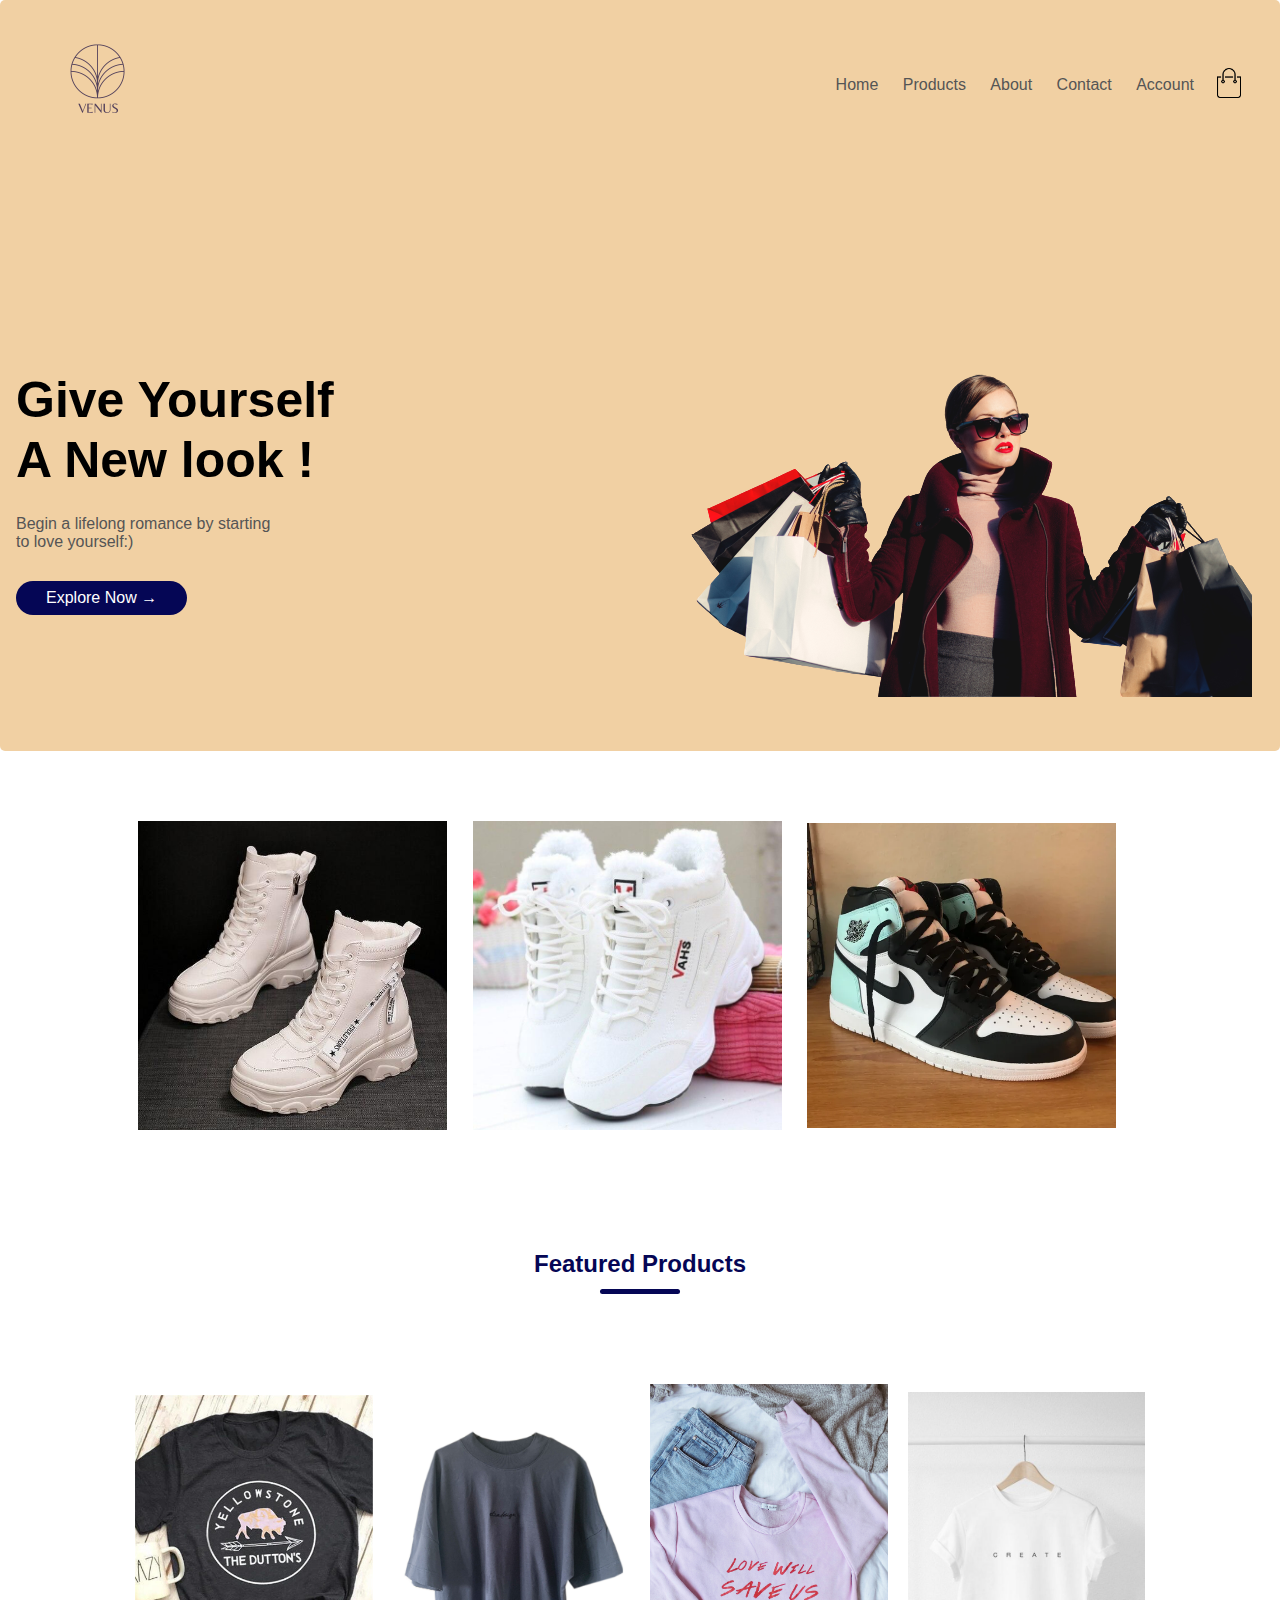
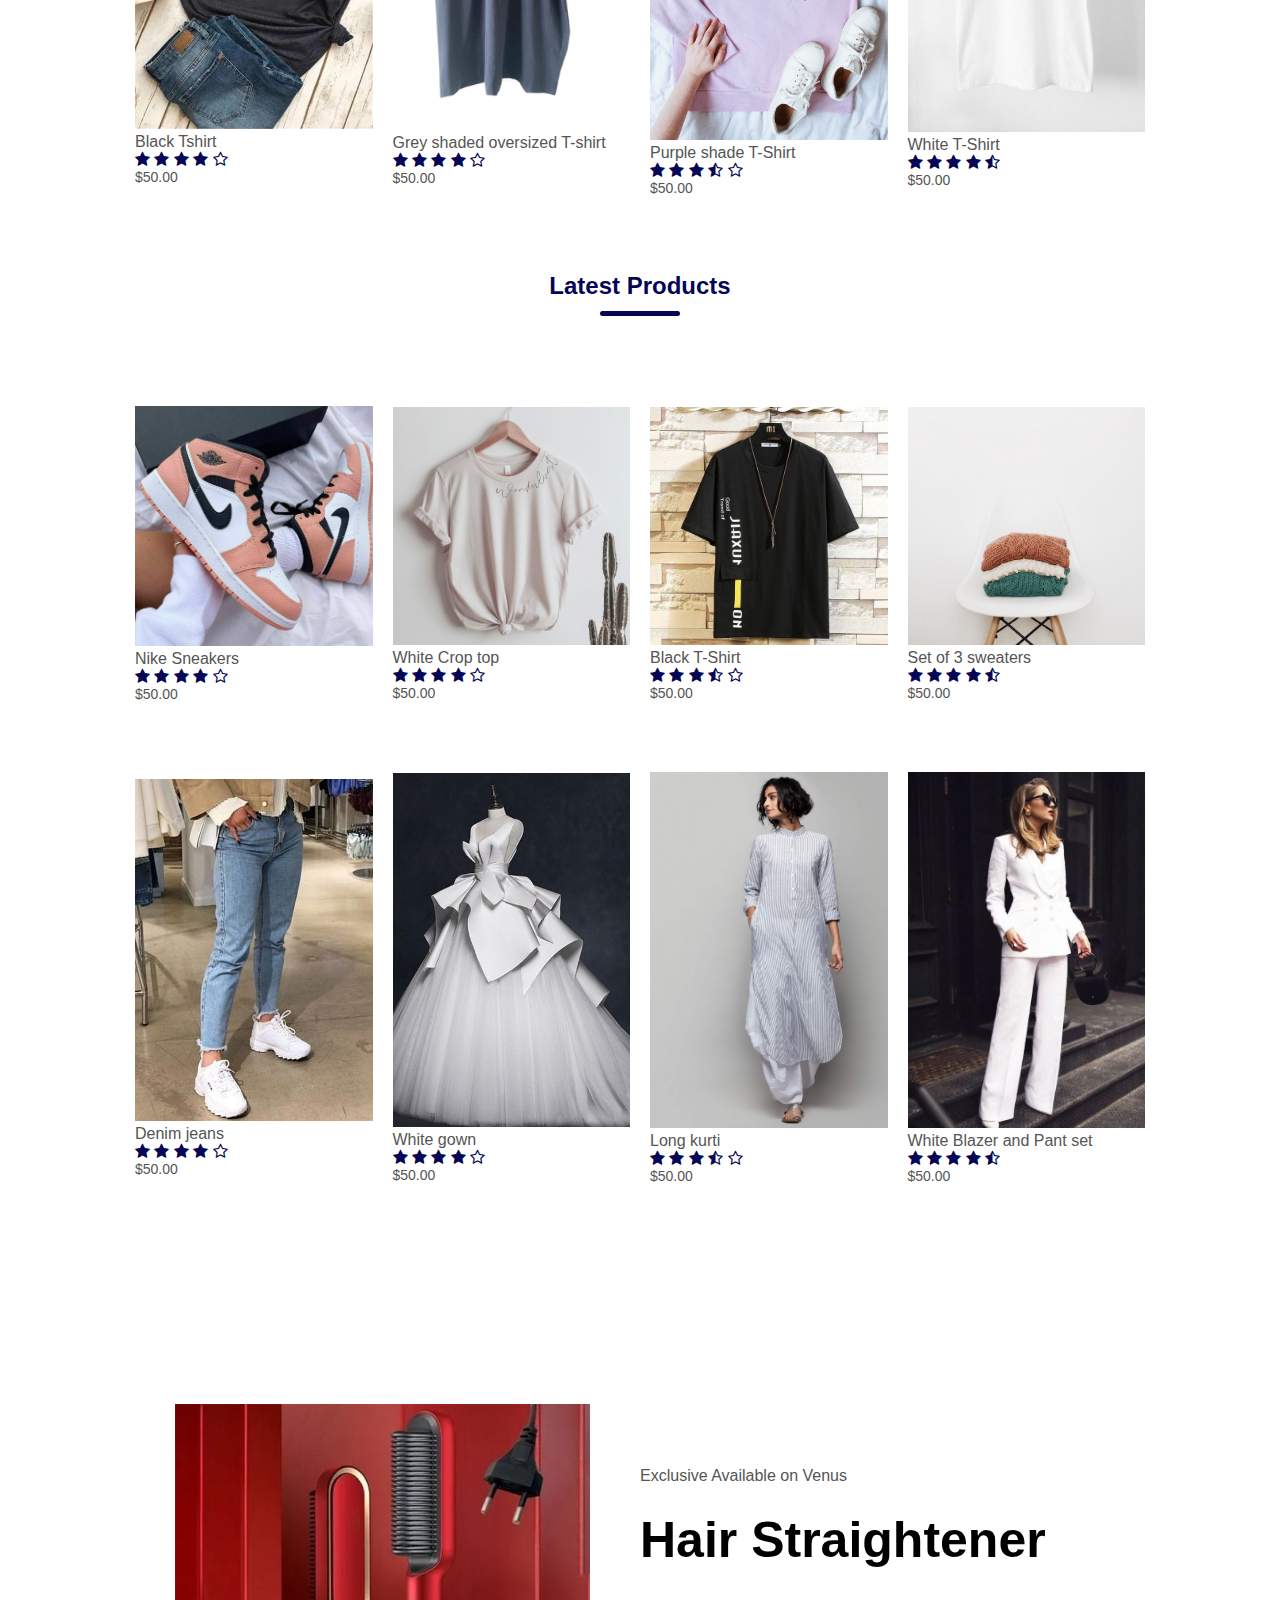
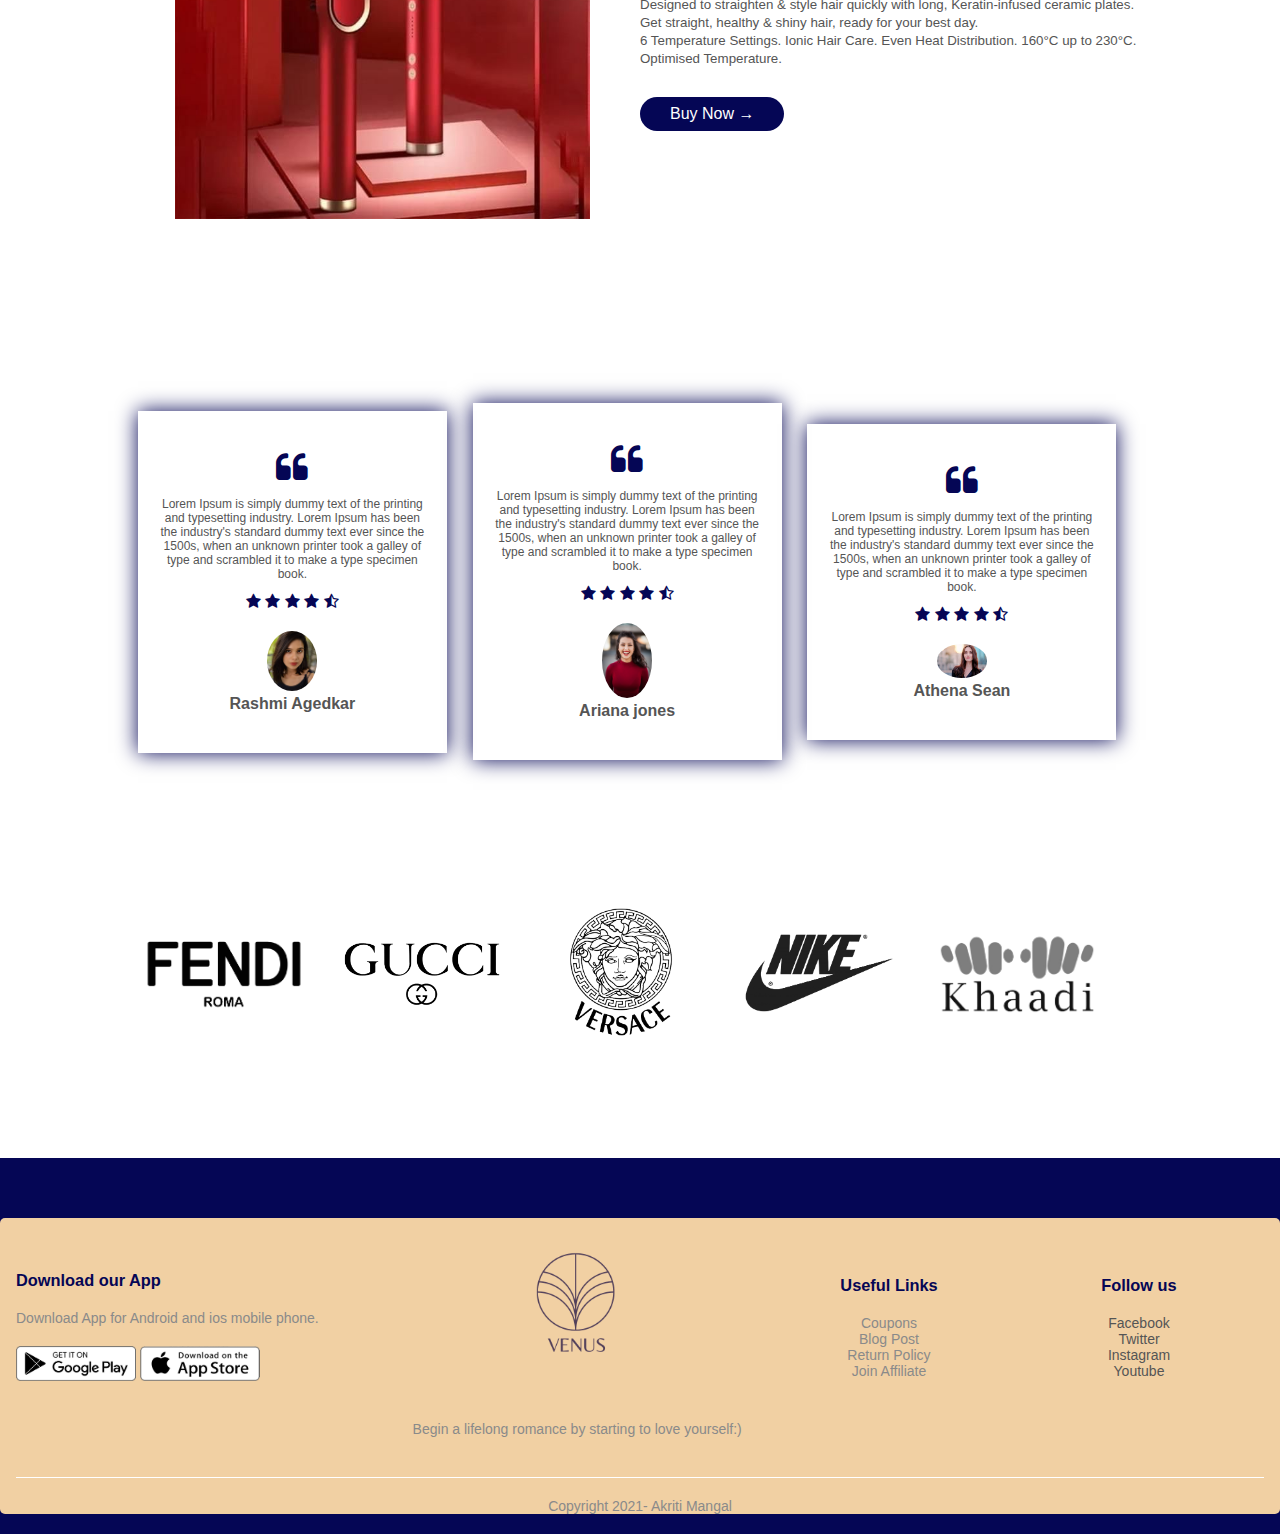
==== commit 73dd473c: "Update index.html" ====
--- a/index.html
+++ b/index.html
@@ -95,7 +95,7 @@
             </div>
 
             <div class="col-4">
-                <img src="D:\PRO1\images\pro3.jpg">
+                <img src="images\pro3.jpg">
                 <h4>Purple shade T-Shirt</h4>
                 <div class="rating">
                     <i class="fa fa-star"></i>
@@ -108,7 +108,7 @@
             </div>
 
             <div class="col-4">
-                <img src="D:\PRO1\images\pro4.jfif">
+                <img src="images\pro4.jfif">
                 <h4>White T-Shirt</h4>
                 <div class="rating">
                     <i class="fa fa-star"></i>
@@ -124,7 +124,7 @@
         <h2 class="title">Latest Products</h2>
         <div class="row">
             <div class="col-4">
-                <img src="D:\PRO1\images\pro5.jfif">
+                <img src="images\pro5.jfif">
                 <h4>Nike Sneakers</h4>
                 <div class="rating">
                     <i class="fa fa-star"></i>
@@ -137,7 +137,7 @@
             </div>
 
             <div class="col-4">
-                <img src="D:\PRO1\images\pro6.jfif">
+                <img src="images\pro6.jfif">
                 <h4>White Crop top</h4>
                 <div class="rating">
                     <i class="fa fa-star"></i>
@@ -150,7 +150,7 @@
             </div>
 
             <div class="col-4">
-                <img src="D:\PRO1\images\pro7.jfif">
+                <img src="images\pro7.jfif">
                 <h4>Black T-Shirt</h4>
                 <div class="rating">
                     <i class="fa fa-star"></i>
@@ -163,7 +163,7 @@
             </div>
 
             <div class="col-4">
-                <img src="D:\PRO1\images\pro12.jpg">
+                <img src="images\pro12.jpg">
                 <h4>Set of 3 sweaters</h4>
 
                 <div class="rating">
@@ -178,7 +178,7 @@
         </div>
         <div class="row">
             <div class="col-4">
-                <img src="D:\PRO1\images\pro9.jfif">
+                <img src="images\pro9.jfif">
                 <h4>Denim jeans</h4>
                 <div class="rating">
                     <i class="fa fa-star"></i>
@@ -191,7 +191,7 @@
             </div>
 
             <div class="col-4">
-                <img src="D:\PRO1\images\pro10.jfif">
+                <img src="images\pro10.jfif">
                 <h4>White gown</h4>
                 <div class="rating">
                     <i class="fa fa-star"></i>
@@ -204,7 +204,7 @@
             </div>
 
             <div class="col-4">
-                <img src="D:\PRO1\images\pro11.png">
+                <img src="images\pro11.png">
                 <h4>Long kurti</h4>
                 <div class="rating">
                     <i class="fa fa-star"></i>
@@ -217,7 +217,7 @@
             </div>
 
             <div class="col-4">
-                <img src="D:\PRO1\images\pro8.jfif">
+                <img src="images\pro8.jfif">
                 <h4>White Blazer and Pant set</h4>
 
                 <div class="rating">
@@ -238,7 +238,7 @@
         <div class="small-container">
             <div class="row">
                 <div class="col-2">
-                    <img src="D:\PRO1\images\exclusive.jfif" class="offer-img">
+                    <img src="images\exclusive.jfif" class="offer-img">
                 </div>
                 <div class="col-2">
                     <p>Exclusive Available on Venus</p>
@@ -266,7 +266,7 @@
                         <i class="fa fa-star"></i>
                         <i class="fa fa-star-half-o"></i>
                     </div>
-                    <img src="D:\PRO1\images\user-1.jpg">
+                    <img src="images\user-1.jpg">
                     <h3>Rashmi Agedkar</h3>
                 </div>
 
@@ -281,7 +281,7 @@
                         <i class="fa fa-star"></i>
                         <i class="fa fa-star-half-o"></i>
                     </div>
-                    <img src="D:\PRO1\images\user-2.jpg">
+                    <img src="images\user-2.jpg">
                     <h3>Ariana jones</h3>
                 </div>
 
@@ -296,7 +296,7 @@
                         <i class="fa fa-star"></i>
                         <i class="fa fa-star-half-o"></i>
                     </div>
-                    <img src="D:\PRO1\images\user-3.jpg">
+                    <img src="images\user-3.jpg">
                     <h3>Athena Sean </h3>
                 </div>
 
@@ -309,19 +309,19 @@
         <div class="small-container">
             <div class="row">
                 <div class="col-5">
-                    <img src="D:\PRO1\images\fendi.png">
-                </div>
-                <div class="col-5">
-                    <img src="D:\PRO1\images\gucci.png">
-                </div>
-                <div class="col-5">
-                    <img src="D:\PRO1\images\versace.png">
-                </div>
-                <div class="col-5">
-                    <img src="D:\PRO1\images\nike.png">
-                </div>
-                <div class="col-5">
-                    <img src="D:\PRO1\images\khaadi.png">
+                    <img src="images\fendi.png">
+                </div>
+                <div class="col-5">
+                    <img src="images\gucci.png">
+                </div>
+                <div class="col-5">
+                    <img src="images\versace.png">
+                </div>
+                <div class="col-5">
+                    <img src="images\nike.png">
+                </div>
+                <div class="col-5">
+                    <img src="images\khaadi.png">
                 </div>
             </div>
         </div>
@@ -335,12 +335,12 @@
                     <h3>Download our App</h3>
                     <p>Download App for Android and ios mobile phone.</p>
                     <div class="app-logo">
-                        <a href="https://play.google.com/store"><img src="D:\PRO1\images\play-store.png"></a>
-                        <a href="https://www.apple.com/in/app-store/"><img src="D:\PRO1\images\app-store.png"></a>
+                        <a href="https://play.google.com/store"><img src="images\play-store.png"></a>
+                        <a href="https://www.apple.com/in/app-store/"><img src="images\app-store.png"></a>
                     </div>
                 </div>
                 <div class="footer-col-2">
-                    <img src="D:\PRO1\images\logo.png">
+                    <img src="images\logo.png">
                     <p>Begin a lifelong romance by starting to love yourself:)</p>
                 </div>
                 <div class="footer-col-3">
